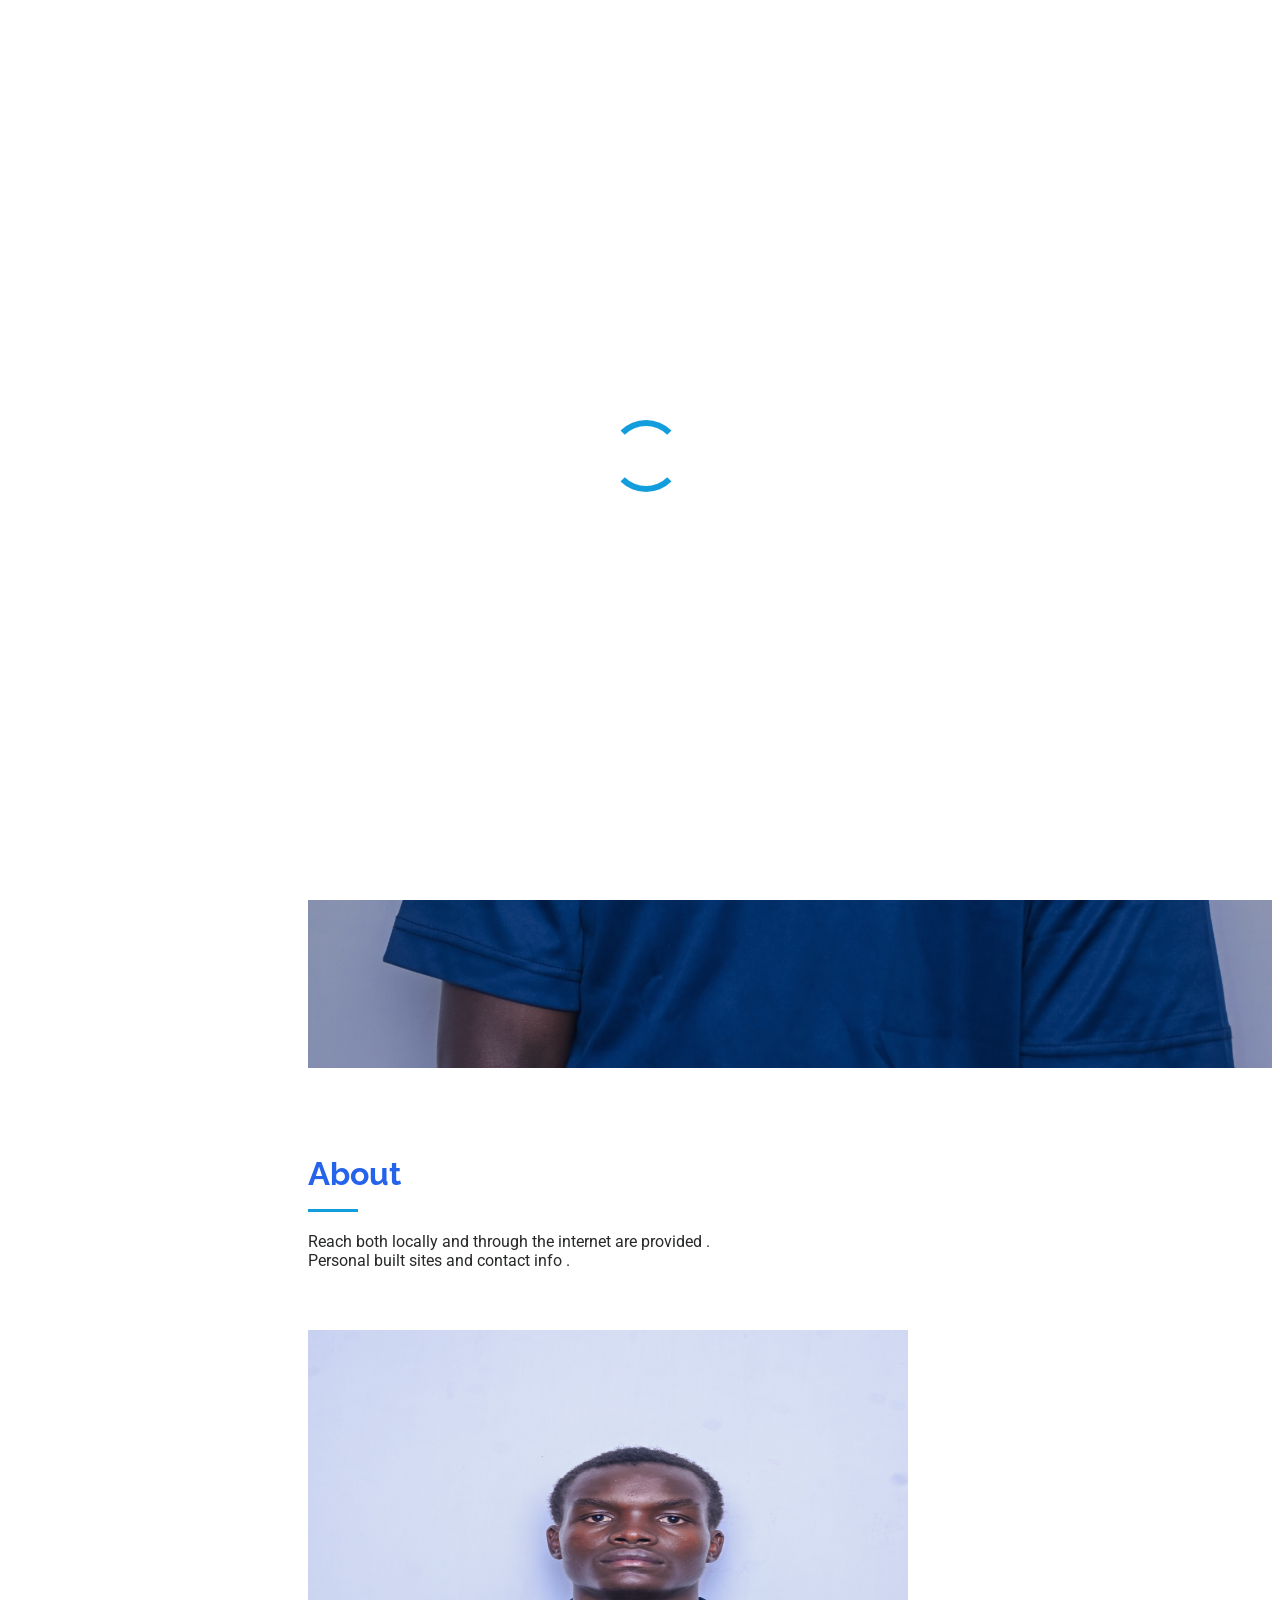
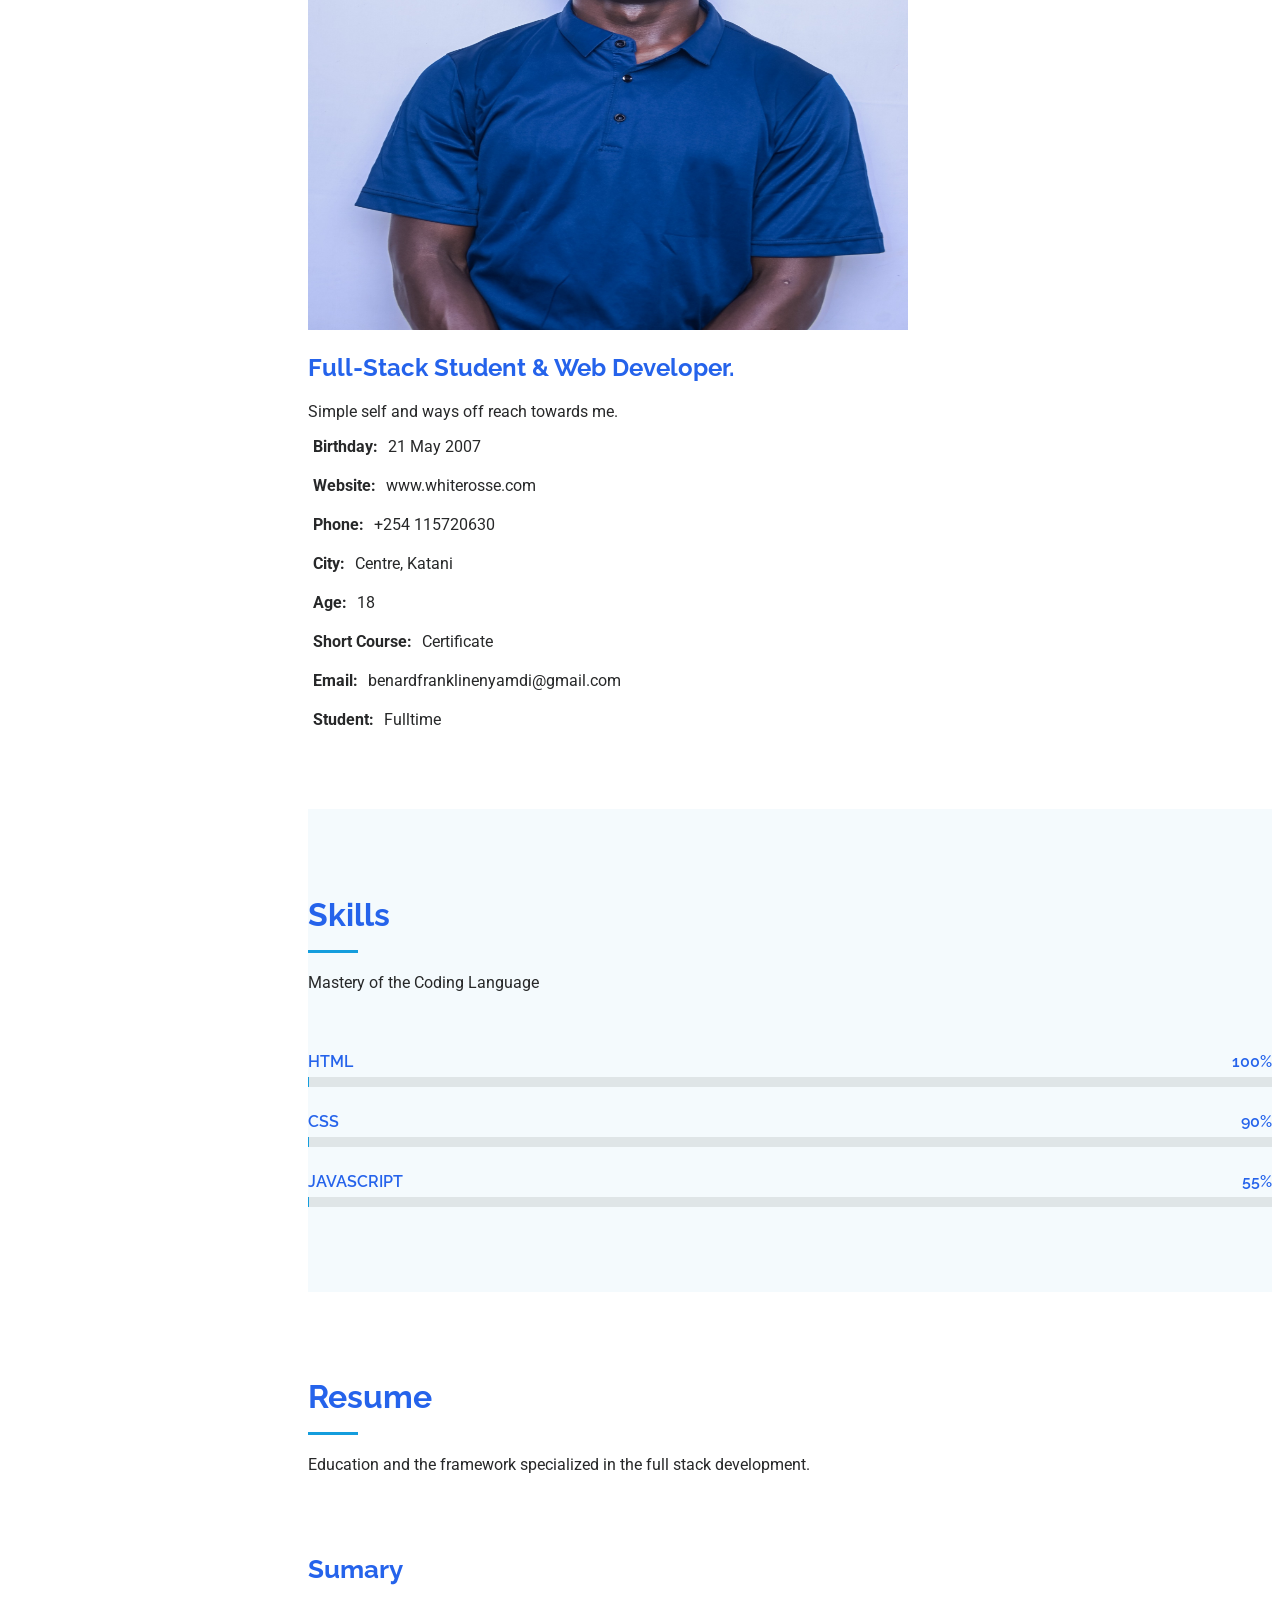
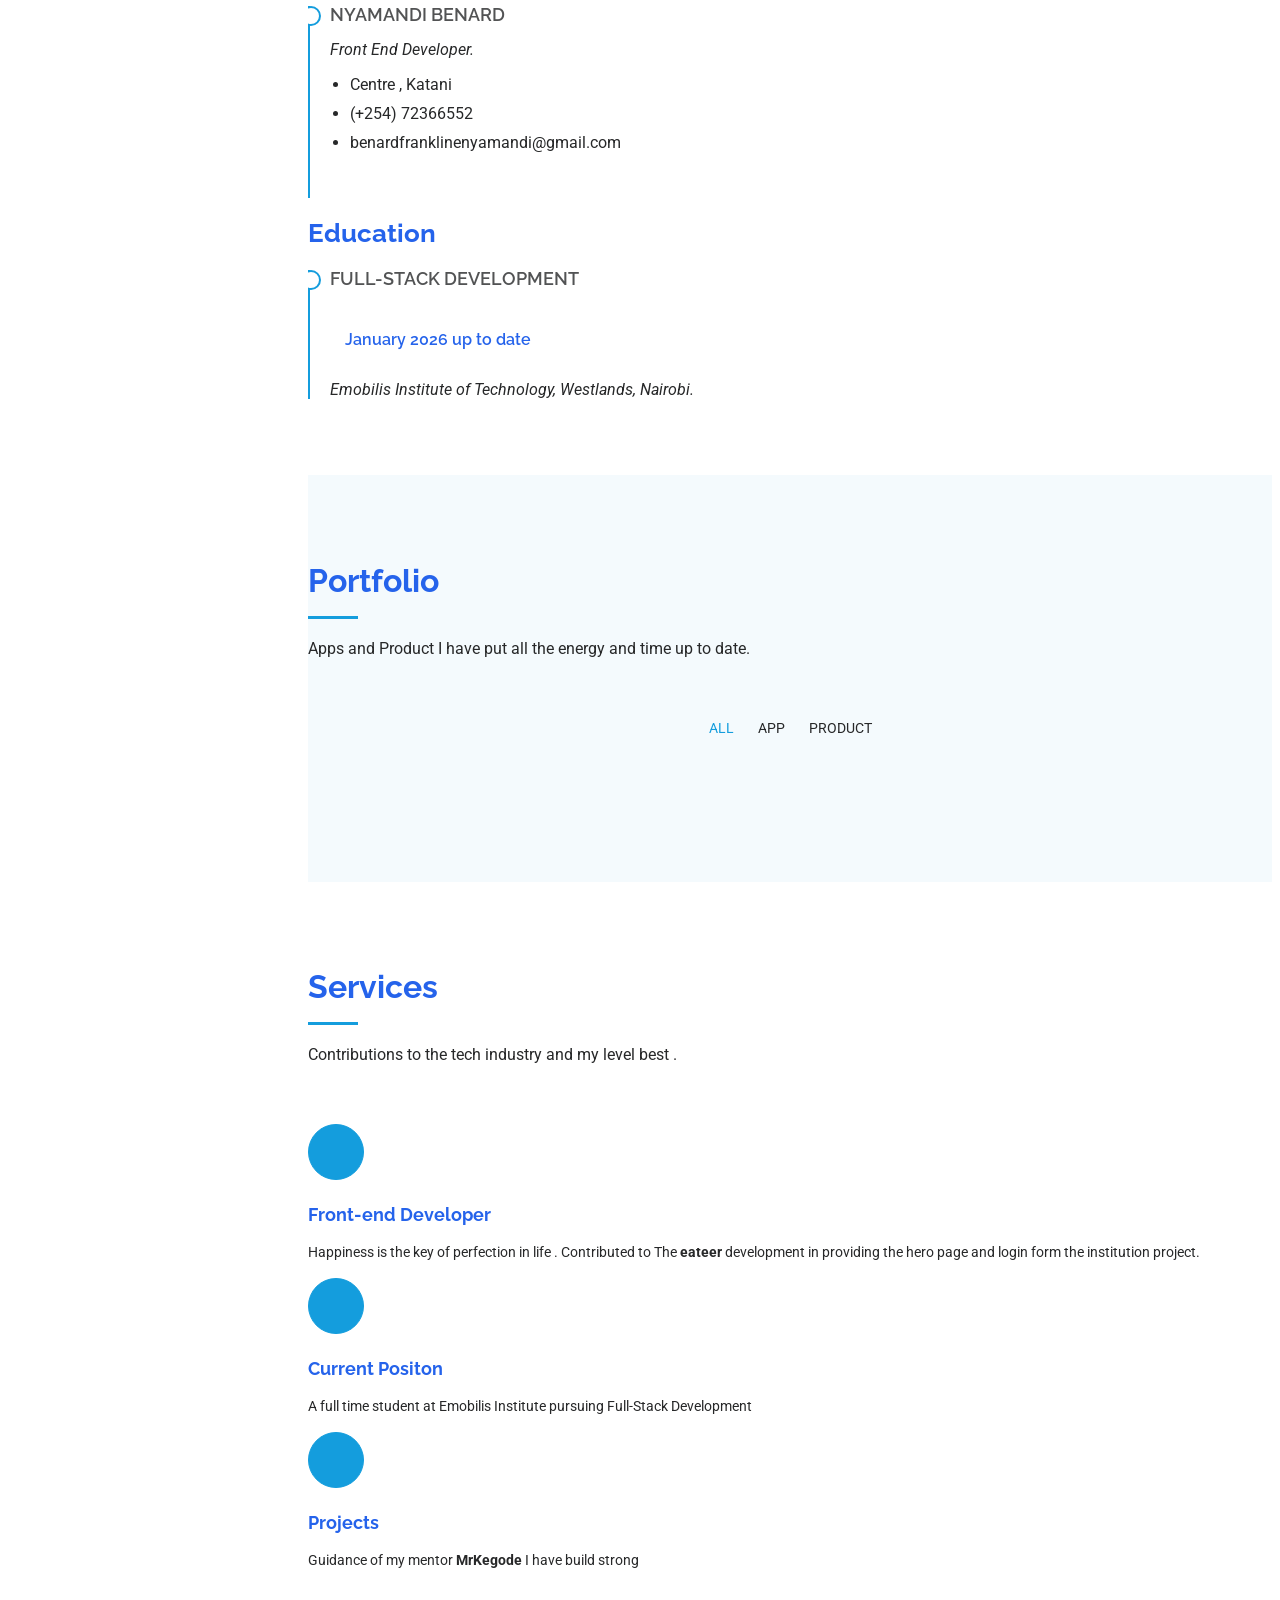
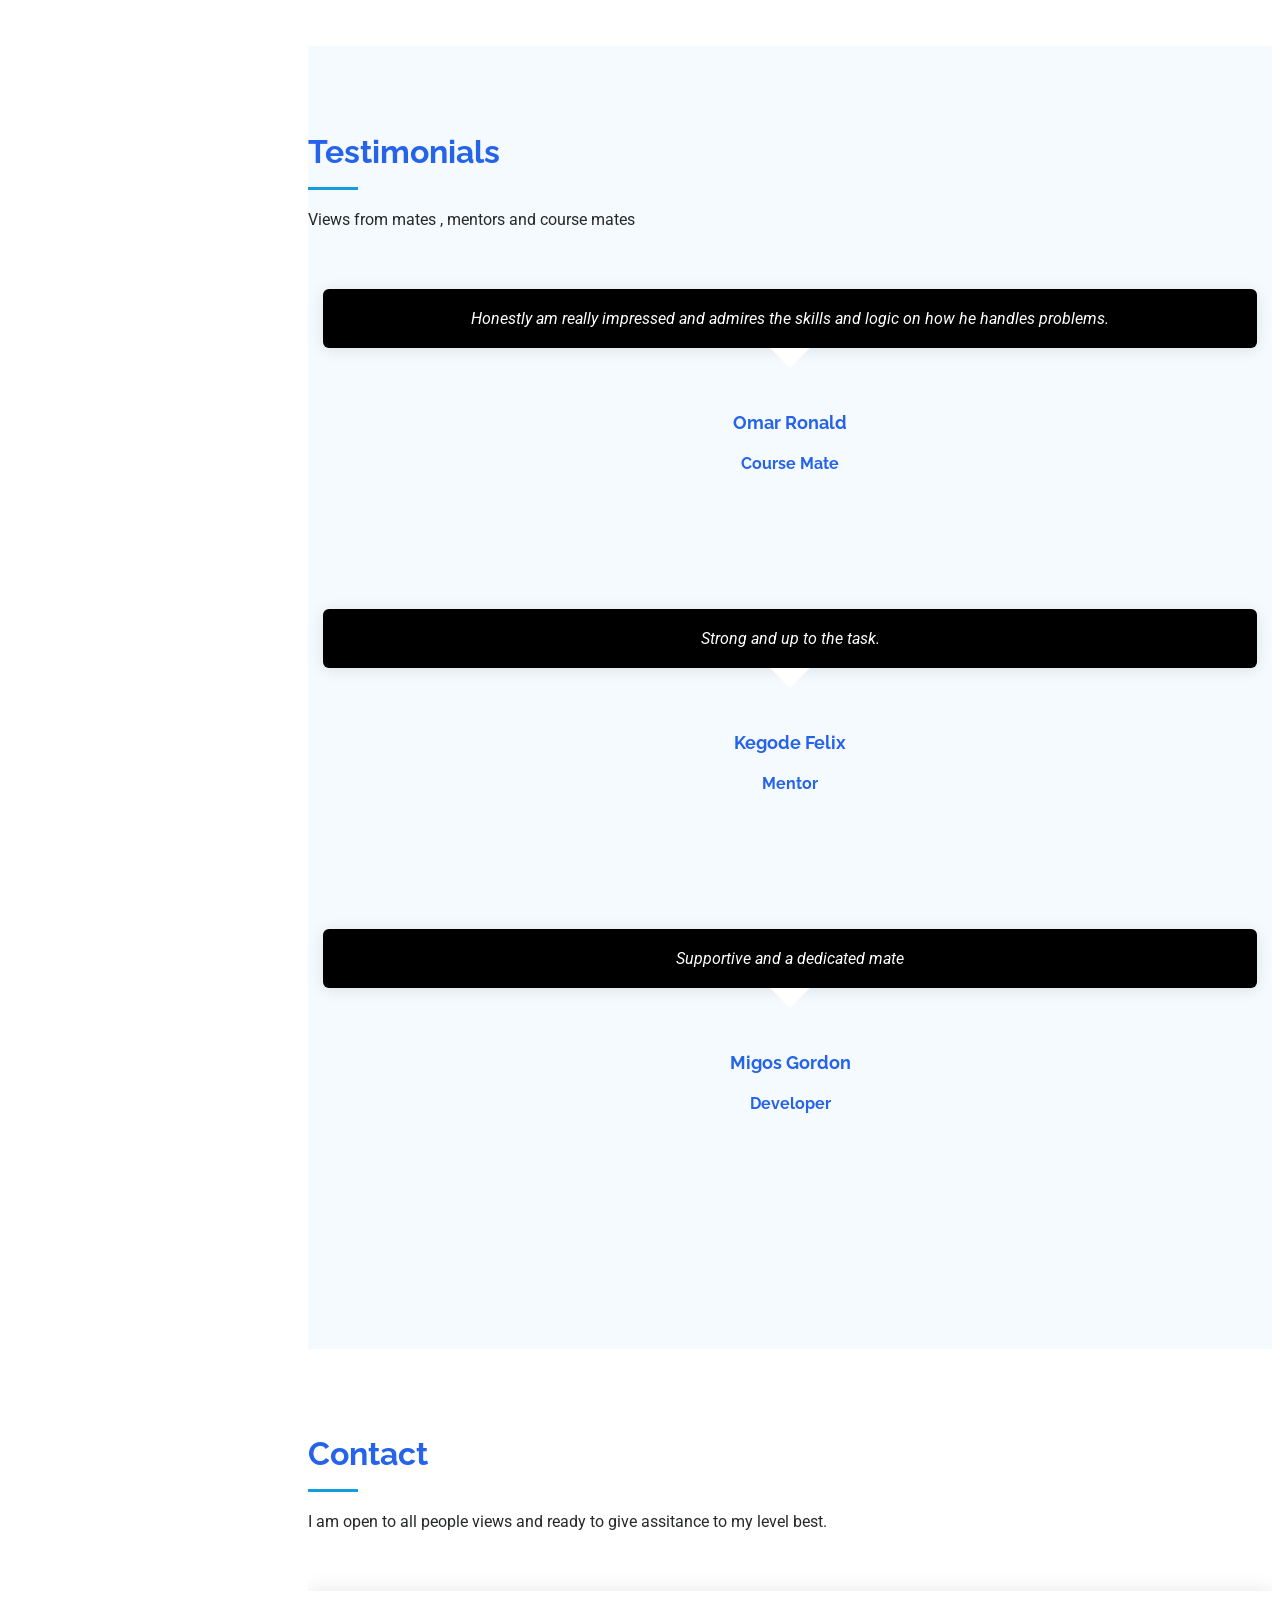
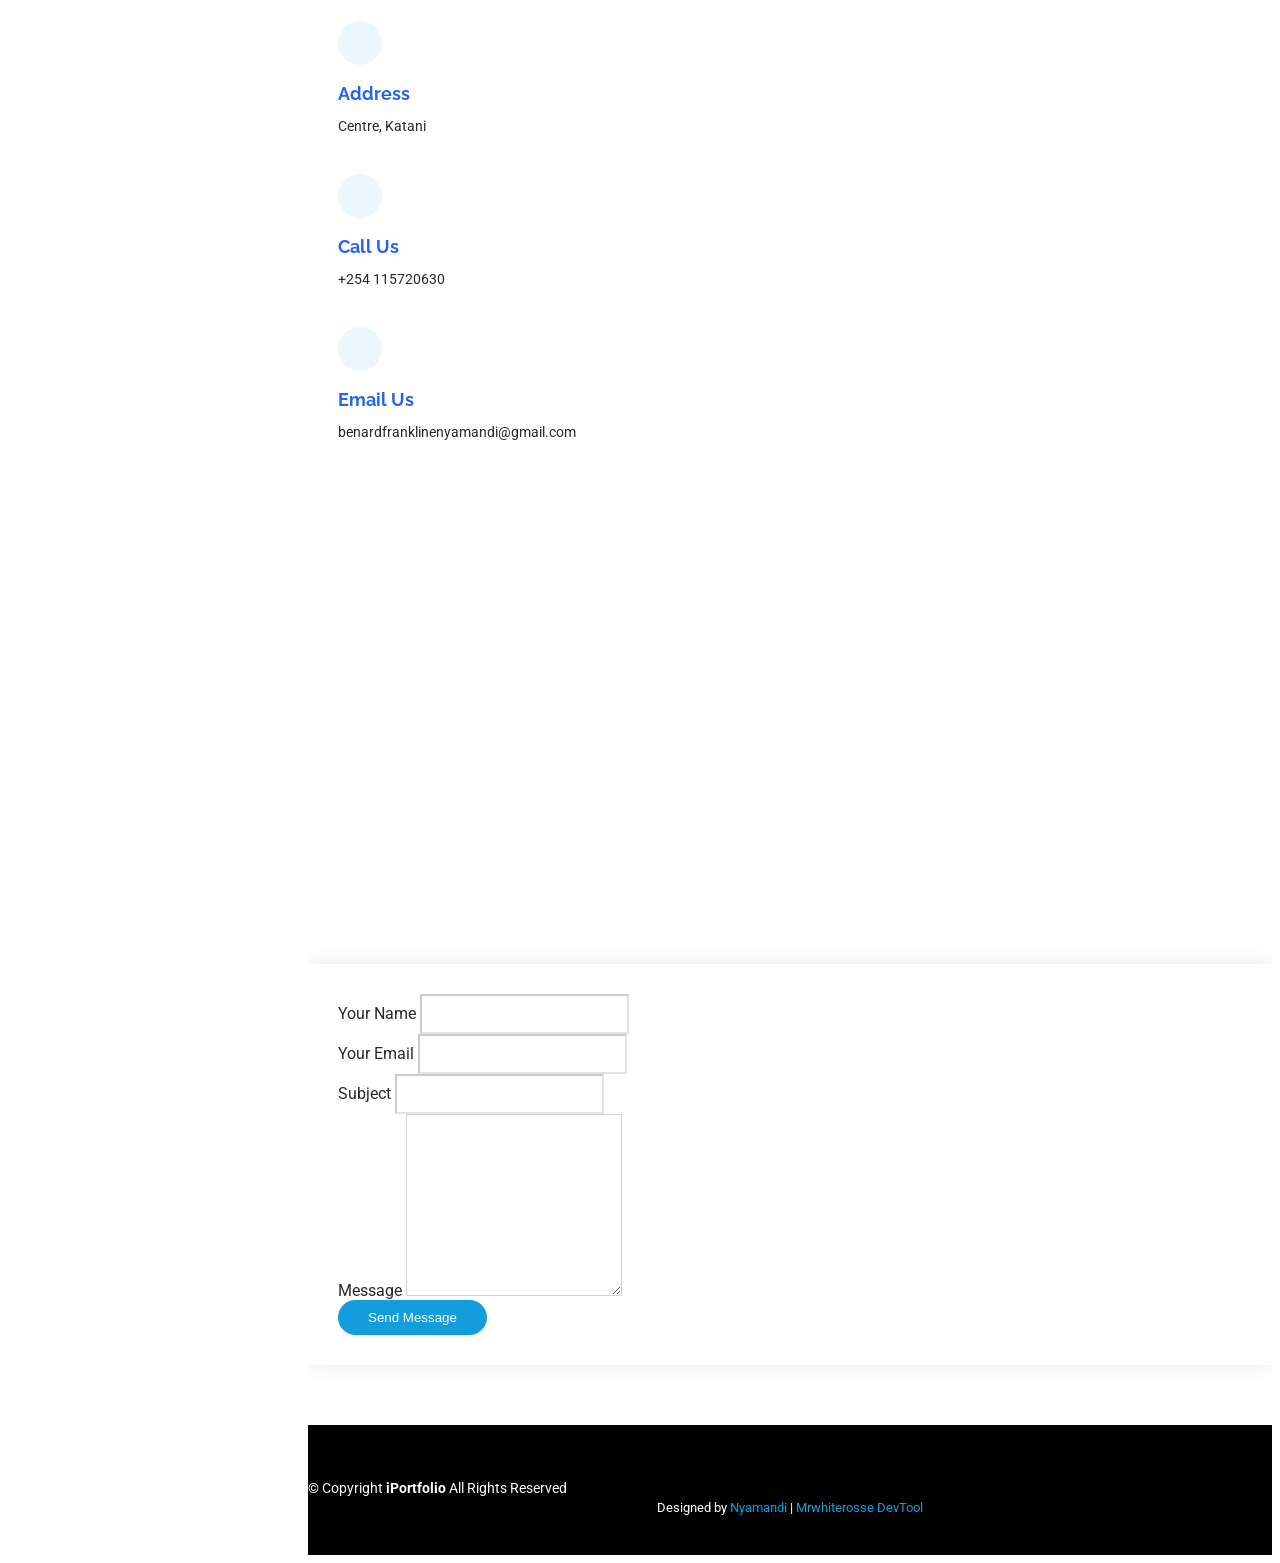
==== index.html @ 271f2175 "commit" ====
<!DOCTYPE html>
<html lang="en">

<head>
  <meta charset="utf-8">
  <meta content="width=device-width, initial-scale=1.0" name="viewport">
  <title>Mrwhiterosse</title>
  <meta content="" name="description">
  <meta content="" name="keywords">

  <!-- Favicons -->
  <link href="assets/img/favicon.png" rel="icon">
  <link href="assets/img/apple-touch-icon.png" rel="apple-touch-icon">

  <!-- Fonts -->
  <link href="https://fonts.googleapis.com" rel="preconnect">
  <link href="https://fonts.gstatic.com" rel="preconnect" crossorigin>
  <link href="https://fonts.googleapis.com/css2?family=Roboto:ital,wght@0,100;0,300;0,400;0,500;0,700;0,900;1,100;1,300;1,400;1,500;1,700;1,900&family=Poppins:ital,wght@0,100;0,200;0,300;0,400;0,500;0,600;0,700;0,800;0,900;1,100;1,200;1,300;1,400;1,500;1,600;1,700;1,800;1,900&family=Raleway:ital,wght@0,100;0,200;0,300;0,400;0,500;0,600;0,700;0,800;0,900;1,100;1,200;1,300;1,400;1,500;1,600;1,700;1,800;1,900&display=swap" rel="stylesheet">

  <!-- Vendor CSS Files -->
  <link href="assets/vendor/bootstrap/css/bootstrap.min.css" rel="stylesheet">
  <link href="assets/vendor/bootstrap-icons/bootstrap-icons.css" rel="stylesheet">
  <link href="assets/vendor/aos/aos.css" rel="stylesheet">
  <link href="assets/vendor/glightbox/css/glightbox.min.css" rel="stylesheet">
  <link href="assets/vendor/swiper/swiper-bundle.min.css" rel="stylesheet">

  <!-- Main CSS File -->
  <link href="assets/css/main.css" rel="stylesheet">

  <!-- =======================================================
  * Template Name: iPortfolio
  * Template URL: https://bootstrapmade.com/iportfolio-bootstrap-portfolio-websites-template/
  * Updated: Jun 29 2024 with Bootstrap v5.3.3
  * Author: BootstrapMade.com
  * License: https://bootstrapmade.com/license/
  ======================================================== -->
</head>

<body class="index-page">

  <header id="header" class="header dark-background d-flex flex-column">
    <i class="header-toggle d-xl-none bi bi-list"></i>

    <div class="profile-img">
      <img src="assets/img/Passportme.jpg" alt="" class="img-fluid rounded-circle">
    </div>

    <a href="index.html" class="logo d-flex align-items-center justify-content-center">
      <!-- Uncomment the line below if you also wish to use an image logo -->
      <!-- <img src="assets/img/logo.png" alt=""> -->
      <h1 class="sitename">Nyamandi Benard</h1>
    </a>

    <div class="social-links text-center">
      <a href="#" class="twitter"><i class="bi bi-twitter-x"></i></a>
      <a href="#" class="facebook"><i class="bi bi-facebook"></i></a>
      <a href="#" class="instagram"><i class="bi bi-instagram"></i></a>

      <a href="#" class="linkedin"><i class="bi bi-linkedin"></i></a>
    </div>

    <nav id="navmenu" class="navmenu">
      <ul>
        <li><a href="#hero" class="active"><i class="bi bi-house navicon"></i>Home</a></li>
        <li><a href="#about"><i class="bi bi-person navicon"></i> About</a></li>
        <li><a href="#resume"><i class="bi bi-file-earmark-text navicon"></i> Resume</a></li>
        <li><a href="#portfolio"><i class="bi bi-images navicon"></i> Portfolio</a></li>
        <li><a href="#services"><i class="bi bi-hdd-stack navicon"></i> Services</a></li>
        <li class="dropdown"><a href="#"><i class="bi bi-menu-button navicon"></i> <span>Dropdown</span> <i class="bi bi-chevron-down toggle-dropdown"></i></a>
          <ul>
            <li><a href="#">Dropdown 1</a></li>
            <li class="dropdown"><a href="#"><span>Deep Dropdown</span> <i class="bi bi-chevron-down toggle-dropdown"></i></a>
              <ul>
                <li><a href="#">Deep Dropdown 1</a></li>
                <li><a href="#">Deep Dropdown 2</a></li>
                <li><a href="#">Deep Dropdown 3</a></li>
                <li><a href="#">Deep Dropdown 4</a></li>
                <li><a href="#">Deep Dropdown 5</a></li>
              </ul>
            </li>
            <li><a href="#">Dropdown 2</a></li>
            <li><a href="#">Dropdown 3</a></li>
            <li><a href="#">Dropdown 4</a></li>
          </ul>
        </li>
        <li><a href="#contact"><i class="bi bi-envelope navicon"></i> Contact</a></li>
      </ul>
    </nav>

  </header>

  <main class="main">

    <!-- Hero Section -->
    <section id="hero" class="hero section dark-background">

      <img src="assets/img/Passportme.jpg" alt="" data-aos="fade-in" class="" style="background-position: center 20%;
">

      <div class="container" data-aos="fade-up" data-aos-delay="100">
        <h2>Nyamandi Benard</h2>
        <p>I'm <span class="typed" data-typed-items=", Developer, Freelancer, "></span><span class="typed-cursor typed-cursor--blink" aria-hidden="true"></span><span class="typed-cursor typed-cursor--blink" aria-hidden="true"></span></p>
      </div>

    </section><!-- /Hero Section -->

    <!-- About Section -->
    <section id="about" class="about section">

      <!-- Section Title -->
      <div class="container section-title" data-aos="fade-up">
        <h2>About</h2>
        <p> Reach both locally and through the internet  are provided . <br>Personal  built  sites and contact info .</p>
      </div><!-- End Section Title -->

      <div class="container" data-aos="fade-up" data-aos-delay="100">

        <div class="row gy-4 justify-content-center">
          <div class="col-lg-4">
            <img src="assets/img/Passportme.jpg" class="img-fluid" alt="me" width="600" height="600">
          </div>
          <div class="col-lg-8 content">
            <h2>Full-Stack Student  &amp; Web Developer.</h2>
            <p class="fst-italic py-3">
              Simple self and ways off   reach towards me.
            </p>
            <div class="row">
              <div class="col-lg-6">
                <ul>
                  <li><i class="bi bi-chevron-right"></i> <strong>Birthday:</strong> <span>21 May 2007</span></li>
                  <li><i class="bi bi-chevron-right"></i> <strong>Website:</strong> <span>www.whiterosse.com</span></li>
                  <li><i class="bi bi-chevron-right"></i> <strong>Phone:</strong> <span>+254 115720630</span></li>
                  <li><i class="bi bi-chevron-right"></i> <strong>City:</strong> <span>Centre, Katani</span></li>
                </ul>
              </div>
              <div class="col-lg-6">
                <ul>
                  <li><i class="bi bi-chevron-right"></i> <strong>Age:</strong> <span>18</span></li>
                  <li><i class="bi bi-chevron-right"></i> <strong>Short Course:</strong> <span>Certificate</span></li>
                  <li><i class="bi bi-chevron-right"></i> <strong>Email:</strong> <span>benardfranklinenyamdi@gmail.com</span></li>
                  <li><i class="bi bi-chevron-right"></i> <strong>Student:</strong> <span>Fulltime</span></li>
                </ul>
              </div>
            </div>


          </div>
        </div>

      </div>

    </section><!-- /About Section -->



    <!-- Skills Section -->
    <section id="skills" class="skills section light-background">

      <!-- Section Title -->
      <div class="container section-title" data-aos="fade-up">
        <h2>Skills</h2>
        <p>Mastery of the  Coding Language</p>
      </div><!-- End Section Title -->

      <div class="container" data-aos="fade-up" data-aos-delay="100">

        <div class="row skills-content skills-animation">

          <div class="col-lg-6">

            <div class="progress">
              <span class="skill"><span>HTML</span> <i class="val">100%</i></span>
              <div class="progress-bar-wrap">
                <div class="progress-bar" role="progressbar" aria-valuenow="100" aria-valuemin="0" aria-valuemax="100"></div>
              </div>
            </div><!-- End Skills Item -->

            <div class="progress">
              <span class="skill"><span>CSS</span> <i class="val">90%</i></span>
              <div class="progress-bar-wrap">
                <div class="progress-bar" role="progressbar" aria-valuenow="90" aria-valuemin="0" aria-valuemax="100"></div>
              </div>
            </div><!-- End Skills Item -->

            <div class="progress">
              <span class="skill"><span>JavaScript</span> <i class="val">55%</i></span>
              <div class="progress-bar-wrap">
                <div class="progress-bar" role="progressbar" aria-valuenow="75" aria-valuemin="0" aria-valuemax="100"></div>
              </div>
            </div><!-- End Skills Item -->

          </div>







          </div>

        </div>

    </section><!-- /Skills Section -->

    <!-- Resume Section -->
    <section id="resume" class="resume section">

      <!-- Section Title -->
      <div class="container section-title" data-aos="fade-up">
        <h2>Resume</h2>
        <p> Education and the framework specialized in the full stack development.</p>
      </div><!-- End Section Title -->

      <div class="container">

        <div class="row">

          <div class="col-lg-6" data-aos="fade-up" data-aos-delay="100">
            <h3 class="resume-title">Sumary</h3>

            <div class="resume-item pb-0">
              <h4>Nyamandi Benard</h4>
              <p> <em>Front End Developer.</em> </p>
              <ul>
                <li>Centre , Katani</li>
                <li>(+254) 72366552</li>
                <li>benardfranklinenyamandi@gmail.com</li>
              </ul>
            </div><!-- Edn Resume Item -->

            <h3 class="resume-title">Education</h3>
            <div class="resume-item">
              <h4>Full-Stack Development</h4>
              <h5>January 2026 up to date</h5>
              <p><em> Emobilis Institute of Technology, Westlands, Nairobi.</em></p>

            </div><!-- Edn Resume Item -->







          </div>

        </div>

      </div>

    </section><!-- /Resume Section -->

    <!-- Portfolio Section -->
    <section id="portfolio" class="portfolio section light-background">

      <!-- Section Title -->
      <div class="container section-title" data-aos="fade-up">
        <h2>Portfolio</h2>
        <p>Apps  and  Product I have put all the energy and time up to date.  </p>
      </div><!-- End Section Title -->

      <div class="container">

        <div class="isotope-layout" data-default-filter="*" data-layout="masonry" data-sort="original-order">

          <ul class="portfolio-filters isotope-filters" data-aos="fade-up" data-aos-delay="100">
            <li data-filter="*" class="filter-active">All</li>
            <li data-filter=".filter-app">App</li>
            <li data-filter=".filter-product">Product</li>

          </ul><!-- End Portfolio Filters -->

          <div class="row gy-4 isotope-container" data-aos="fade-up" data-aos-delay="200">

            <div class="col-lg-4 col-md-6 portfolio-item isotope-item filter-app">
              <div class="portfolio-content h-100">
                <img src="assets/img/portfolio/app-1.jpg" class="img-fluid" alt="">
                <div class="portfolio-info">
                  <h4>App 1</h4>
                  <p>Lorem ipsum, dolor sit amet consectetur</p>
                  <a href="assets/img/portfolio/app-1.jpg" title="App 1" data-gallery="portfolio-gallery-app" class="glightbox preview-link"><i class="bi bi-zoom-in"></i></a>

                </div>
              </div>
            </div><!-- End Portfolio Item -->






            <div class="col-lg-4 col-md-6 portfolio-item isotope-item filter-app">
              <div class="portfolio-content h-100">
                <img src="assets/img/portfolio/app-2.jpg" class="img-fluid" alt="">
                <div class="portfolio-info">
                  <h4>App 2</h4>
                  <p>Lorem ipsum, dolor sit amet consectetur</p>
                  <a href="assets/img/portfolio/app-2.jpg" title="App 2" data-gallery="portfolio-gallery-app" class="glightbox preview-link"><i class="bi bi-zoom-in"></i></a>

                </div>
              </div>
            </div><!-- End Portfolio Item -->







            <div class="col-lg-4 col-md-6 portfolio-item isotope-item filter-product">
              <div class="portfolio-content h-100">
                <img src="assets/img/portfolio/product-3.jpg" class="img-fluid" alt="">
                <div class="portfolio-info">
                  <h4>Product 3</h4>
                  <p>Lorem ipsum, dolor sit amet consectetur</p>
                  <a href="assets/img/portfolio/product-3.jpg" title="Product 3" data-gallery="portfolio-gallery-product" class="glightbox preview-link"><i class="bi bi-zoom-in"></i></a>

                </div>
              </div>
            </div><!-- End Portfolio Item -->




          </div><!-- End Portfolio Container -->

        </div>

      </div>

    </section><!-- /Portfolio Section -->

    <!-- Services Section -->
    <section id="services" class="services section">

      <!-- Section Title -->
      <div class="container section-title" data-aos="fade-up">
        <h2>Services</h2>
        <p>Contributions to the tech industry and my level best .</p>
      </div><!-- End Section Title -->

      <div class="container">

        <div class="row gy-4">

          <div class="col-lg-4 col-md-6 service-item d-flex" data-aos="fade-up" data-aos-delay="100">
            <div class="icon flex-shrink-0"><i class="bi bi-briefcase"></i></div>
            <div>
              <h4 class="title"><a href="#" class="stretched-link">Front-end Developer</a></h4>
              <p class="description">Happiness is the key of perfection in life . Contributed to The  <strong>eateer</strong> development in providing the hero page and login form the institution project.</p>
            </div>
          </div>
          <!-- End Service Item -->

          <div class="col-lg-4 col-md-6 service-item d-flex" data-aos="fade-up" data-aos-delay="200">
            <div class="icon flex-shrink-0"><i class="bi bi-card-checklist"></i></div>
            <div>
              <h4 class="title"><a href="service-details.html" class="stretched-link">Current Positon</a></h4>
              <p class="description">A full time student at Emobilis Institute pursuing Full-Stack Development</p>
            </div>
          </div><!-- End Service Item -->

          <div class="col-lg-4 col-md-6 service-item d-flex" data-aos="fade-up" data-aos-delay="300">
            <div class="icon flex-shrink-0"><i class="bi bi-bar-chart"></i></div>
            <div>
              <h4 class="title"><a href="service-details.html" class="stretched-link">Projects</a></h4>
              <p class="description">Guidance of my mentor  <strong>MrKegode </strong> I have build strong </p>
            </div>
          </div><!-- End Service Item -->






        </div>

      </div>

    </section><!-- /Services Section -->

    <!-- Testimonials Section -->
    <section id="testimonials" class="testimonials section light-background">

      <!-- Section Title -->
      <div class="container section-title" data-aos="fade-up">
        <h2>Testimonials</h2>
        <p>Views from mates , mentors and course mates</p>
      </div><!-- End Section Title -->

      <div class="container" data-aos="fade-up" data-aos-delay="100">

        <div class="swiper init-swiper">
          <script type="application/json" class="swiper-config">
            {
              "loop": true,
              "speed": 600,
              "autoplay": {
                "delay": 5000
              },
              "slidesPerView": "auto",
              "pagination": {
                "el": ".swiper-pagination",
                "type": "bullets",
                "clickable": true
              },
              "breakpoints": {
                "320": {
                  "slidesPerView": 1,
                  "spaceBetween": 40
                },
                "1200": {
                  "slidesPerView": 3,
                  "spaceBetween": 1
                }
              }
            }
          </script>
          <div class="swiper-wrapper">

            <div class="swiper-slide">
              <div class="testimonial-item">
                <p>
                  <i class="bi bi-quote quote-icon-left"></i>
                  <span>Honestly am really impressed and admires the skills and logic on how  he handles problems.</span>
                  <i class="bi bi-quote quote-icon-right"></i>
                </p>
                <img src="assets/img/testimonials/testimonials-1.jpg" class="testimonial-img" alt="">
                <h3>Omar Ronald</h3>
                <h4>Course Mate</h4>
              </div>
            </div><!-- End testimonial item -->

            <div class="swiper-slide">
              <div class="testimonial-item">
                <p>
                  <i class="bi bi-quote quote-icon-left"></i>
                  <span>Strong and up to the task.</span>
                  <i class="bi bi-quote quote-icon-right"></i>
                </p>
                <img src="assets/img/testimonials/testimonials-2.jpg" class="testimonial-img" alt="">
                <h3>Kegode Felix</h3>
                <h4>Mentor</h4>
              </div>
            </div><!-- End testimonial item -->

            <div class="swiper-slide">
              <div class="testimonial-item">
                <p>
                  <i class="bi bi-quote quote-icon-left"></i>
                  <span>Supportive and a dedicated mate</span>
                  <i class="bi bi-quote quote-icon-right"></i>
                </p>
                <img src="assets/img/testimonials/testimonials-3.jpg" class="testimonial-img" alt="">
                <h3>Migos Gordon</h3>
                <h4>Developer </h4>
              </div>
            </div><!-- End testimonial item -->


          </div>
          <div class="swiper-pagination"></div>
        </div>

      </div>

    </section><!-- /Testimonials Section -->

    <!-- Contact Section -->
    <section id="contact" class="contact section">

      <!-- Section Title -->
      <div class="container section-title" data-aos="fade-up">
        <h2>Contact</h2>
        <p>I am open to all people views and ready to give assitance to my level best.</p>
      </div><!-- End Section Title -->

      <div class="container" data-aos="fade-up" data-aos-delay="100">

        <div class="row gy-4">

          <div class="col-lg-5">

            <div class="info-wrap">
              <div class="info-item d-flex" data-aos="fade-up" data-aos-delay="200">
                <i class="bi bi-geo-alt flex-shrink-0"></i>
                <div>
                  <h3>Address</h3>
                  <p>Centre, Katani</p>
                </div>
              </div><!-- End Info Item -->

              <div class="info-item d-flex" data-aos="fade-up" data-aos-delay="300">
                <i class="bi bi-telephone flex-shrink-0"></i>
                <div>
                  <h3>Call Us</h3>
                  <p>+254 115720630</p>
                </div>
              </div><!-- End Info Item -->

              <div class="info-item d-flex" data-aos="fade-up" data-aos-delay="400">
                <i class="bi bi-envelope flex-shrink-0"></i>
                <div>
                  <h3>Email Us</h3>
                  <p>benardfranklinenyamandi@gmail.com</p>
                </div>
              </div><!-- End Info Item -->
              <iframe src="https://www.google.com/maps/embed?pb=!1m18!1m12!1m3!1d3988.7222783820353!2d36.98055411105467!3d-1.3430265656113454!2m3!1f0!2f0!3f0!3m2!1i1024!2i768!4f13.1!3m3!1m2!1s0x182f729c799af10b%3A0x53d259d4d7d96aa5!2sOryx%20Petrol%20Station%2C%20Katani!5e0!3m2!1sen!2ske!4v1769763181382!5m2!1sen!2ske" width="450" height="450" style="border:0;" allowfullscreen="" loading="lazy" referrerpolicy="no-referrer-when-downgrade"></iframe>


            </div>
          </div>

          <div class="col-lg-7">
            <form action="forms/contact.php" method="post" class="php-email-form" data-aos="fade-up" data-aos-delay="200">
              <div class="row gy-4">

                <div class="col-md-6">
                  <label for="name-field" class="pb-2">Your Name</label>
                  <input type="text" name="name" id="name-field" class="form-control" required="">
                </div>

                <div class="col-md-6">
                  <label for="email-field" class="pb-2">Your Email</label>
                  <input type="email" class="form-control" name="email" id="email-field" required="">
                </div>

                <div class="col-md-12">
                  <label for="subject-field" class="pb-2">Subject</label>
                  <input type="text" class="form-control" name="subject" id="subject-field" required="">
                </div>

                <div class="col-md-12">
                  <label for="message-field" class="pb-2">Message</label>
                  <textarea class="form-control" name="message" rows="10" id="message-field" required=""></textarea>
                </div>

                <div class="col-md-12 text-center">
                  <div class="loading">Loading</div>
                  <div class="error-message"></div>
                  <div class="sent-message">Your message has been sent. Thank you!</div>

                  <button type="submit">Send Message</button>
                </div>

              </div>
            </form>
          </div><!-- End Contact Form -->

        </div>

      </div>

    </section><!-- /Contact Section -->

  </main>

  <footer id="footer" class="footer position-relative light-background">

    <div class="container">
      <div class="copyright text-center ">
        <p>© <span>Copyright</span> <strong class="px-1 sitename">iPortfolio</strong> <span>All Rights Reserved</span></p>
      </div>
      <div class="credits">
        Designed by <a href="#">Nyamandi</a> | <a href="#">Mrwhiterosse DevTool</a>
      </div>
    </div>

  </footer>


  <a href="#" id="scroll-top" class="scroll-top d-flex align-items-center justify-content-center"><i class="bi bi-arrow-up-short"></i></a>


  <div id="preloader"></div>


  <script src="assets/vendor/bootstrap/js/bootstrap.bundle.min.js"></script>
  <script src="assets/vendor/php-email-form/validate.js"></script>
  <script src="assets/vendor/aos/aos.js"></script>
  <script src="assets/vendor/typed.js/typed.umd.js"></script>
  <script src="assets/vendor/purecounter/purecounter_vanilla.js"></script>
  <script src="assets/vendor/waypoints/noframework.waypoints.js"></script>
  <script src="assets/vendor/glightbox/js/glightbox.min.js"></script>
  <script src="assets/vendor/imagesloaded/imagesloaded.pkgd.min.js"></script>
  <script src="assets/vendor/isotope-layout/isotope.pkgd.min.js"></script>
  <script src="assets/vendor/swiper/swiper-bundle.min.js"></script>


  <script src="assets/js/main.js"></script>

</body>

</html>
---- assets/css/main.css ----
/**
* Template Name: iPortfolio
* Template URL: https://bootstrapmade.com/iportfolio-bootstrap-portfolio-websites-template/
* Updated: Jun 29 2024 with Bootstrap v5.3.3
* Author: BootstrapMade.com
* License: https://bootstrapmade.com/license/
*/

/*--------------------------------------------------------------
# Font & Color Variables
# Help: https://bootstrapmade.com/color-system/
--------------------------------------------------------------*/
/* Fonts */
:root {
  --default-font: "Roboto",  system-ui, -apple-system, "Segoe UI", Roboto, "Helvetica Neue", Arial, "Noto Sans", "Liberation Sans", sans-serif, "Apple Color Emoji", "Segoe UI Emoji", "Segoe UI Symbol", "Noto Color Emoji";
  --heading-font: "Raleway",  sans-serif;
  --nav-font: "Poppins",  sans-serif;
}

/* Global Colors - The following color variables are used throughout the website. Updating them here will change the color scheme of the entire website */
:root { 
  --background-color: #ffffff; /* Background color for the entire website, including individual sections */
  --default-color: #272829; /* Default color used for the majority of the text content across the entire website */
  /*--heading-color: #050d18; !* Color for headings, subheadings and title throughout the website *!*/
  --heading-color: #2563eb;
  --accent-color: #149ddd; /* Accent color that represents your brand on the website. It's used for buttons, links, and other elements that need to stand out */
  --surface-color: #ffffff; /* The surface color is used as a background of boxed elements within sections, such as cards, icon boxes, or other elements that require a visual separation from the global background. */
  --contrast-color: #ffffff; /* Contrast color for text, ensuring readability against backgrounds of accent, heading, or default colors. */
}

/* Nav Menu Colors - The following color variables are used specifically for the navigation menu. They are separate from the global colors to allow for more customization options */
:root {
  --nav-color: #a8a9b4;  /* The default color of the main navmenu links */
  --nav-hover-color: #ffffff; /* Applied to main navmenu links when they are hovered over or active */
  --nav-mobile-background-color: #040b14; /* Used as the background color for mobile navigation menu */
  --nav-dropdown-background-color: #040b14; /* Used as the background color for dropdown items that appear when hovering over primary navigation items */
  --nav-dropdown-color: #a8a9b4; /* Used for navigation links of the dropdown items in the navigation menu. */
  --nav-dropdown-hover-color: #ffffff; /* Similar to --nav-hover-color, this color is applied to dropdown navigation links when they are hovered over. */
}

/* Color Presets - These classes override global colors when applied to any section or element, providing reuse of the sam color scheme. */

.light-background {
  --background-color: #f4fafd;
  --surface-color: #ffffff;
}

.dark-background {
  --background-color: #040b14;
  --default-color: #ffffff;
  --heading-color: #ffffff;
  --surface-color: #151f2b;
  --contrast-color: #ffffff;
}

/* Smooth scroll */
:root {
  scroll-behavior: smooth;
}

/*--------------------------------------------------------------
# General Styling & Shared Classes
--------------------------------------------------------------*/
body {
  color: var(--default-color);
  background-color: var(--background-color);
  font-family: var(--default-font);
}

a {
  color: var(--accent-color);
  text-decoration: none;
  transition: 0.3s;
}

a:hover {
  color: color-mix(in srgb, var(--accent-color), transparent 25%);
  text-decoration: none;
}

h1,
h2,
h3,
h4,
h5,
h6 {
  color: var(--heading-color);
  font-family: var(--heading-font);
}

/* PHP Email Form Messages
------------------------------*/
.php-email-form .error-message {
  display: none;
  background: #df1529;
  color: #ffffff;
  text-align: left;
  padding: 15px;
  margin-bottom: 24px;
  font-weight: 600;
}

.php-email-form .sent-message {
  display: none;
  color: #ffffff;
  background: #059652;
  text-align: center;
  padding: 15px;
  margin-bottom: 24px;
  font-weight: 600;
}

.php-email-form .loading {
  display: none;
  background: var(--surface-color);
  text-align: center;
  padding: 15px;
  margin-bottom: 24px;
}

.php-email-form .loading:before {
  content: "";
  display: inline-block;
  border-radius: 50%;
  width: 24px;
  height: 24px;
  margin: 0 10px -6px 0;
  border: 3px solid var(--accent-color);
  border-top-color: var(--surface-color);
  animation: php-email-form-loading 1s linear infinite;
}

@keyframes php-email-form-loading {
  0% {
    transform: rotate(0deg);
  }

  100% {
    transform: rotate(360deg);
  }
}

/*--------------------------------------------------------------
# Global Header
--------------------------------------------------------------*/
.header {
  color: var(--default-color);
  background-color: var(--background-color);
  position: fixed;
  top: 0;
  left: 0;
  bottom: 0;
  padding: 0 15px;
  width: 300px;
  transition: all ease-in-out 0.3s;
  overflow-y: auto;
  z-index: 997;
  border-right: 1px solid color-mix(in srgb, var(--default-color), transparent 90%);
}

.header .profile-img img {
  margin: 15px auto;
  display: block;
  width: 120px;
  border: 8px solid color-mix(in srgb, var(--default-color), transparent 85%);
}

.header .logo {
  line-height: 1;
  margin-bottom: 15px;
}

.header .logo img {
  max-height: 32px;
  margin-right: 8px;
}

.header .logo h1 {
  font-size: 24px;
  margin: 0;
  font-weight: 700;
  color: var(--heading-color);
}

.header .social-links {
  margin: 0 0 20px 0;
}

.header .social-links a {
  font-size: 16px;
  display: inline-flex;
  align-items: center;
  justify-content: center;
  background: color-mix(in srgb, var(--default-color), transparent 90%);
  color: var(--default-color);
  margin: 0 2px;
  border-radius: 50%;
  text-align: center;
  width: 40px;
  height: 40px;
  transition: 0.3s;
}

.header .social-links a:hover {
  color: var(--contrast-color);
  background: var(--accent-color);
}

@media (min-width: 1200px) {

  .header~main,
  .header~#footer {
    margin-left: 300px;
  }
}

@media (max-width: 1199px) {
  .header {
    left: -100%;
  }
}

.header.header-show {
  left: 0;
}

.header .header-toggle {
  color: var(--contrast-color);
  background-color: var(--accent-color);
  font-size: 22px;
  display: flex;
  align-items: center;
  justify-content: center;
  width: 40px;
  height: 40px;
  border-radius: 50%;
  cursor: pointer;
  position: fixed;
  top: 15px;
  right: 15px;
  z-index: 9999;
  transition: background-color 0.3s;
}

.header .header-toggle:hover {
  color: var(--contrast-color);
  background-color: color-mix(in srgb, var(--accent-color) 90%, white 15%);
}

/*--------------------------------------------------------------
# Navigation Menu
--------------------------------------------------------------*/
.mobile-nav-toggle {
  display: none;
}

.navmenu {
  padding: 0;
  z-index: 9997;
}

.navmenu ul {
  list-style: none;
  padding: 0 0 20px 0;
  margin: 0;
}

.navmenu a,
.navmenu a:focus {
  color: var(--nav-color);
  padding: 15px 10px;
  font-family: var(--nav-font);
  font-size: 16px;
  font-weight: 400;
  display: flex;
  align-items: center;
  white-space: nowrap;
  transition: 0.3s;
  width: 100%;
}

.navmenu a .navicon,
.navmenu a:focus .navicon {
  font-size: 20px;
  margin-right: 10px;
}

.navmenu a .toggle-dropdown,
.navmenu a:focus .toggle-dropdown {
  font-size: 12px;
  line-height: 0;
  margin-left: auto;
  width: 30px;
  height: 30px;
  display: flex;
  align-items: center;
  justify-content: center;
  border-radius: 50%;
  transition: 0.3s;
  flex-shrink: 0;
  background-color: color-mix(in srgb, var(--accent-color), transparent 90%);
}

.navmenu a .toggle-dropdown:hover,
.navmenu a:focus .toggle-dropdown:hover {
  background-color: var(--accent-color);
  color: var(--contrast-color);
}

.navmenu a:hover,
.navmenu .active,
.navmenu .active:focus {
  color: var(--nav-hover-color);
}

.navmenu a:hover .navicon,
.navmenu .active .navicon,
.navmenu .active:focus .navicon {
  color: var(--accent-color);
}

.navmenu .active .toggle-dropdown,
.navmenu .active:focus .toggle-dropdown {
  background-color: var(--accent-color);
  color: var(--contrast-color);
  transform: rotate(180deg);
}

.navmenu .dropdown {
  display: block;
}

.navmenu .dropdown a,
.navmenu .dropdown a:focus {
  /*color: --nav-dropdown-color;*/
}

.navmenu .dropdown a:hover,
.navmenu .dropdown .active,
.navmenu .dropdown .active:focus {
  color: var(--nav-dropdown-hover-color);
}

.navmenu .dropdown ul {
  position: static;
  display: none;
  z-index: 99;
  padding: 5px 10px;
  margin: 5px 10px;
  background-color: var(--nav-dropdown-background-color);
  border: 1px solid color-mix(in srgb, var(--default-color), transparent 90%);
  box-shadow: none;
  transition: all 0.5s ease-in-out;
}

.navmenu .dropdown ul ul {
  background-color: rgba(33, 37, 41, 0.1);
}

.navmenu .dropdown>.dropdown-active {
  display: block;
  background-color: rgba(33, 37, 41, 0.03);
}

/*--------------------------------------------------------------
# Global Footer
--------------------------------------------------------------*/
.footer {
  color: white;
  background-color: black;
  font-size: 14px;
  padding: 40px 0;
  position: relative;
  border-top: 1px solid color-mix(in srgb, var(--default-color), transparent 90%);
}

.footer .copyright p {
  margin-bottom: 0;
}

.footer .credits {
  margin-top: 4px;
  font-size: 13px;
  text-align: center;
}

/*--------------------------------------------------------------
# Preloader
--------------------------------------------------------------*/
#preloader {
  position: fixed;
  inset: 0;
  z-index: 999999;
  overflow: hidden;
  background: var(--background-color);
  transition: all 0.6s ease-out;
}

#preloader:before {
  content: "";
  position: fixed;
  top: calc(50% - 30px);
  left: calc(50% - 30px);
  border: 6px solid #ffffff;
  border-color: var(--accent-color) transparent var(--accent-color) transparent;
  border-radius: 50%;
  width: 60px;
  height: 60px;
  animation: animate-preloader 1.5s linear infinite;
}

@keyframes animate-preloader {
  0% {
    transform: rotate(0deg);
  }

  100% {
    transform: rotate(360deg);
  }
}

/*--------------------------------------------------------------
# Scroll Top Button
--------------------------------------------------------------*/
.scroll-top {
  position: fixed;
  visibility: hidden;
  opacity: 0;
  right: 15px;
  bottom: -15px;
  z-index: 99999;
  background-color: var(--accent-color);
  width: 44px;
  height: 44px;
  border-radius: 50px;
  transition: all 0.4s;
}

.scroll-top i {
  font-size: 24px;
  color: var(--contrast-color);
  line-height: 0;
}

.scroll-top:hover {
  background-color: color-mix(in srgb, var(--accent-color), transparent 20%);
  color: var(--contrast-color);
}

.scroll-top.active {
  visibility: visible;
  opacity: 1;
  bottom: 15px;
}

/*--------------------------------------------------------------
# Disable aos animation delay on mobile devices
--------------------------------------------------------------*/
@media screen and (max-width: 768px) {
  [data-aos-delay] {
    transition-delay: 0 !important;
  }
}

/*--------------------------------------------------------------
# Global Page Titles & Breadcrumbs
--------------------------------------------------------------*/
.page-title {
  color: var(--default-color);
  background-color: var(--background-color);
  padding: 25px 0;
  position: relative;
}

.page-title h1 {
  font-size: 24px;
  font-weight: 700;
}

.page-title .breadcrumbs ol {
  display: flex;
  flex-wrap: wrap;
  list-style: none;
  padding: 0;
  margin: 0;
  font-size: 14px;
  font-weight: 400;
}

.page-title .breadcrumbs ol li+li {
  padding-left: 10px;
}

.page-title .breadcrumbs ol li+li::before {
  content: "/";
  display: inline-block;
  padding-right: 10px;
  color: color-mix(in srgb, var(--default-color), transparent 70%);
}

/*--------------------------------------------------------------
# Global Sections
--------------------------------------------------------------*/
section,
.section {
  color: var(--default-color);
  background-color: var(--background-color);
  padding: 60px 0;
  overflow: clip;
}

/*--------------------------------------------------------------
# Global Section Titles
--------------------------------------------------------------*/
.section-title {
  padding-bottom: 60px;
  position: relative;
}

.section-title h2 {
  font-size: 32px;
  font-weight: 700;
  margin-bottom: 20px;
  padding-bottom: 20px;
  position: relative;
}

.section-title h2:after {
  content: "";
  position: absolute;
  display: block;
  width: 50px;
  height: 3px;
  background: var(--accent-color);
  left: 0;
  bottom: 0;
}

.section-title p {
  margin-bottom: 0;
}

/*--------------------------------------------------------------
# Hero Section
--------------------------------------------------------------*/
.hero {
  width: 100%;
  min-height: 100vh;
  position: relative;
  padding: 80px 0;
  display: flex;
  align-items: center;
  justify-content: center;
}

.hero img {
  position: absolute;
  inset: 0;
  display: block;
  width: 100%;
  height: 100%;
  object-fit: cover;
  z-index: 1;
}

.hero:before {
  content: "";
  background: color-mix(in srgb, var(--background-color), transparent 70%);
  position: absolute;
  inset: 0;
  z-index: 2;
}

.hero .container {
  position: relative;
  z-index: 3;
}

.hero h2 {
  margin: 0;
  font-size: 64px;
  font-weight: 700;
}

.hero p {
  margin: 5px 0 0 0;
  font-size: 26px;
}

.hero p span {
  letter-spacing: 1px;
  border-bottom: 2px solid var(--accent-color);
}

.hero .social-links {
  margin-top: 25px;
}

.hero .social-links a {
  font-size: 24px;
  display: inline-block;
  color: color-mix(in srgb, var(--default-color), transparent 50%);
  line-height: 1;
  margin-right: 20px;
  transition: 0.3s;
}

.hero .social-links a:hover {
  color: var(--accent-color);
}

@media (max-width: 768px) {
  .hero h2 {
    font-size: 32px;
  }

  .hero p {
    font-size: 20px;
  }
}

/*--------------------------------------------------------------
# About Section
--------------------------------------------------------------*/
.about .content h2 {
  font-weight: 700;
  font-size: 24px;

}

.about .content ul {
  list-style: none;
  padding: 0;
}

.about .content ul li {
  margin-bottom: 20px;
  display: flex;
  align-items: center;
}

.about .content ul strong {
  margin-right: 10px;
}

.about .content ul i {
  font-size: 16px;
  margin-right: 5px;
  color: var(--accent-color);
  line-height: 0;
}

/*--------------------------------------------------------------
# Stats Section
--------------------------------------------------------------*/
.stats .stats-item {
  padding: 30px;
  width: 100%;
}

.stats .stats-item i {
  color: var(--accent-color);
  display: block;
  font-size: 44px;
  float: left;
  line-height: 0;
}

.stats .stats-item .purecounter {
  color: var(--heading-color);
  font-size: 48px;
  line-height: 40px;
  display: block;
  font-weight: 700;
  margin-left: 60px;
}

.stats .stats-item p {
  color: color-mix(in srgb, var(--default-color), transparent 40%);
  padding: 15px 0 0 0;
  margin: 0 0 0 60px;
  font-family: var(--heading-font);
  font-size: 14px;
}

/*--------------------------------------------------------------
# Skills Section
--------------------------------------------------------------*/
.skills .progress {
  height: 60px;
  display: block;
  background: none;
  border-radius: 0;
}

.skills .progress .skill {
  color: var(--heading-color);
  padding: 0;
  margin: 0 0 6px 0;
  text-transform: uppercase;
  display: block;
  font-weight: 600;
  font-family: var(--heading-font);
}

.skills .progress .skill .val {
  float: right;
  font-style: normal;
}

.skills .progress-bar-wrap {
  background: color-mix(in srgb, var(--default-color), transparent 90%);
  height: 10px;
}

.skills .progress-bar {
  width: 1px;
  height: 10px;
  transition: 0.9s;
  background-color: var(--accent-color);
}

/*--------------------------------------------------------------
# Resume Section
--------------------------------------------------------------*/
.resume .resume-title {
  color: var(--heading-color);
  font-size: 26px;
  font-weight: 700;
  margin-top: 20px;
  margin-bottom: 20px;
}

.resume .resume-item {
  padding: 0 0 20px 20px;
  margin-top: -2px;
  border-left: 2px solid var(--accent-color);
  position: relative;
}

.resume .resume-item h4 {
  line-height: 18px;
  font-size: 18px;
  font-weight: 600;
  text-transform: uppercase;
  color: color-mix(in srgb, var(--default-color), transparent 20%);
  margin-bottom: 10px;
}

.resume .resume-item h5 {
  font-size: 16px;
  padding: 5px 15px;
  display: inline-block;
  font-weight: 600;
  margin-bottom: 10px;
}

.resume .resume-item ul {
  padding-left: 20px;
}

.resume .resume-item ul li {
  padding-bottom: 10px;
}

.resume .resume-item:last-child {
  padding-bottom: 0;
}

.resume .resume-item::before {
  content: "";
  position: absolute;
  width: 16px;
  height: 16px;
  border-radius: 50px;
  left: -9px;
  top: 0;
  background: var(--background-color);
  border: 2px solid var(--accent-color);
}

/*--------------------------------------------------------------
# Portfolio Section
--------------------------------------------------------------*/
.portfolio .portfolio-filters {
  padding: 0;
  margin: 0 auto 20px auto;
  list-style: none;
  text-align: center;
}

.portfolio .portfolio-filters li {
  cursor: pointer;
  display: inline-block;
  padding: 0;
  font-size: 14px;
  font-weight: 400;
  margin: 0 10px;
  line-height: 1;
  text-transform: uppercase;
  margin-bottom: 10px;
  transition: all 0.3s ease-in-out;
}

.portfolio .portfolio-filters li:hover,
.portfolio .portfolio-filters li.filter-active {
  color: var(--accent-color);
}

.portfolio .portfolio-filters li:first-child {
  margin-left: 0;
}

.portfolio .portfolio-filters li:last-child {
  margin-right: 0;
}

@media (max-width: 575px) {
  .portfolio .portfolio-filters li {
    font-size: 14px;
    margin: 0 5px;
  }
}

.portfolio .portfolio-content {
  position: relative;
  overflow: hidden;
}

.portfolio .portfolio-content img {
  transition: 0.3s;
}

.portfolio .portfolio-content .portfolio-info {
  opacity: 0;
  position: absolute;
  inset: 0;
  z-index: 3;
  transition: all ease-in-out 0.3s;
  background: rgba(0, 0, 0, 0.6);
  padding: 15px;
}

.portfolio .portfolio-content .portfolio-info h4 {
  font-size: 14px;
  padding: 5px 10px;
  font-weight: 400;
  color: #ffffff;
  display: inline-block;
  background-color: var(--accent-color);
}

.portfolio .portfolio-content .portfolio-info p {
  position: absolute;
  bottom: 10px;
  text-align: center;
  display: inline-block;
  left: 0;
  right: 0;
  font-size: 16px;
  font-weight: 600;
  color: rgba(255, 255, 255, 0.8);
}

.portfolio .portfolio-content .portfolio-info .preview-link,
.portfolio .portfolio-content .portfolio-info .details-link {
  position: absolute;
  left: calc(50% - 40px);
  font-size: 26px;
  top: calc(50% - 14px);
  color: #fff;
  transition: 0.3s;
  line-height: 1.2;
}

.portfolio .portfolio-content .portfolio-info .preview-link:hover,
.portfolio .portfolio-content .portfolio-info .details-link:hover {
  color: var(--accent-color);
}

.portfolio .portfolio-content .portfolio-info .details-link {
  left: 50%;
  font-size: 34px;
  line-height: 0;
}

.portfolio .portfolio-content:hover .portfolio-info {
  opacity: 1;
}

.portfolio .portfolio-content:hover img {
  transform: scale(1.1);
}

/*--------------------------------------------------------------
# Services Section
--------------------------------------------------------------*/
.services .service-item {
  position: relative;
}

.services .service-item .icon {
  background: var(--accent-color);
  display: flex;
  align-items: center;
  justify-content: center;
  width: 54px;
  height: 54px;
  border-radius: 50%;
  transition: 0.5s;
  border: 1px solid var(--accent-color);
  margin-right: 20px;
}

.services .service-item .icon i {
  color: var(--contrast-color);
  font-size: 24px;
  line-height: 0;
}

.services .service-item:hover .icon {
  background: var(--surface-color);
}

.services .service-item:hover .icon i {
  color: var(--accent-color);
}

.services .service-item .title {
  font-weight: 700;
  margin-bottom: 15px;
  font-size: 18px;
}

.services .service-item .title a {
  color: var(--heading-color);
}

.services .service-item .title a:hover {
  color: var(--accent-color);
}

.services .service-item .description {
  line-height: 24px;
  font-size: 14px;
}

/*--------------------------------------------------------------
# Testimonials Section
--------------------------------------------------------------*/
.testimonials .testimonials-carousel,
.testimonials .testimonials-slider {
  overflow: hidden;
}

.testimonials .testimonial-item {
  box-sizing: content-box;
  text-align: center;
  min-height: 320px;
}

.testimonials .testimonial-item .testimonial-img {
  width: 90px;
  border-radius: 50%;
  margin: 0 auto;
}

.testimonials .testimonial-item h3 {
  font-size: 18px;
  font-weight: bold;
  margin: 10px 0 5px 0;
}

/*.testimonials .testimonial-item h4 {*/
/*  font-size: 14px;*/
/*  color: color-mix(in srgb, var(--default-color), transparent 20%);*/
/*  margin: 0;*/
/*}*/

.testimonials .testimonial-item .quote-icon-left,
.testimonials .testimonial-item .quote-icon-right {
  color: color-mix(in srgb, var(--accent-color), transparent 40%);
  font-size: 26px;
  line-height: 0;
}

.testimonials .testimonial-item .quote-icon-left {
  display: inline-block;
  left: -5px;
  position: relative;
}

.testimonials .testimonial-item .quote-icon-right {
  display: inline-block;
  right: -5px;
  position: relative;
  top: 10px;
  transform: scale(-1, -1);
}

.testimonials .testimonial-item p {
  font-style: italic;
  margin: 0 15px 15px 15px;
  padding: 20px;
  background-color:black;
  color:white;

  position: relative;
  margin-bottom: 35px;
  border-radius: 6px;
  box-shadow: 0px 2px 15px rgba(0, 0, 0, 0.1);
}

.testimonials .testimonial-item p::after {
  content: "";
  width: 0;
  height: 0;
  border-top: 20px solid var(--surface-color);
  border-right: 20px solid transparent;
  border-left: 20px solid transparent;
  position: absolute;
  bottom: -20px;
  left: calc(50% - 20px);
}

.testimonials .swiper-wrapper {
  height: auto;
}

.testimonials .swiper-pagination {
  margin-top: 40px;
  position: relative;
}

.testimonials .swiper-pagination .swiper-pagination-bullet {
  width: 12px;
  height: 12px;
  background-color: var(--background-color);
  opacity: 1;
  border: 1px solid var(--accent-color);
}

.testimonials .swiper-pagination .swiper-pagination-bullet-active {
  background-color: var(--accent-color);
}

/*--------------------------------------------------------------
# Contact Section
--------------------------------------------------------------*/
.contact .info-wrap {
  background-color: var(--surface-color);
  box-shadow: 0px 0px 20px rgba(0, 0, 0, 0.1);
  padding: 30px;
}

@media (max-width: 575px) {
  .contact .info-wrap {
    padding: 20px;
  }
}

.contact .info-item {
  margin-bottom: 40px;
}

.contact .info-item i {
  font-size: 20px;
  color: var(--accent-color);
  background: color-mix(in srgb, var(--accent-color), transparent 92%);
  width: 44px;
  height: 44px;
  display: flex;
  justify-content: center;
  align-items: center;
  border-radius: 50px;
  transition: all 0.3s ease-in-out;
  margin-right: 15px;
}

.contact .info-item h3 {
  padding: 0;
  font-size: 18px;
  font-weight: 700;
  margin-bottom: 5px;
}

.contact .info-item p {
  padding: 0;
  margin-bottom: 0;
  font-size: 14px;
}

.contact .info-item:hover i {
  background: var(--accent-color);
  color: var(--contrast-color);
}

.contact .php-email-form {
  background-color: var(--surface-color);
  height: 100%;
  padding: 30px;
  box-shadow: 0px 0px 20px rgba(0, 0, 0, 0.1);
}

@media (max-width: 575px) {
  .contact .php-email-form {
    padding: 20px;
  }
}

.contact .php-email-form input[type=text],
.contact .php-email-form input[type=email],
.contact .php-email-form textarea {
  font-size: 14px;
  padding: 10px 15px;
  box-shadow: none;
  border-radius: 0;
  color: var(--default-color);
  background-color: var(--surface-color);
  border-color: color-mix(in srgb, var(--default-color), transparent 80%);
}

.contact .php-email-form input[type=text]:focus,
.contact .php-email-form input[type=email]:focus,
.contact .php-email-form textarea:focus {
  border-color: var(--accent-color);
}

.contact .php-email-form input[type=text]::placeholder,
.contact .php-email-form input[type=email]::placeholder,
.contact .php-email-form textarea::placeholder {
  color: color-mix(in srgb, var(--default-color), transparent 70%);
}

.contact .php-email-form button[type=submit] {
  color: var(--contrast-color);
  background: var(--accent-color);
  border: 0;
  padding: 10px 30px;
  transition: 0.4s;
  border-radius: 50px;
}

.contact .php-email-form button[type=submit]:hover {
  background: color-mix(in srgb, var(--accent-color), transparent 25%);
}

/*--------------------------------------------------------------
# Portfolio Details Section
--------------------------------------------------------------*/
.portfolio-details .portfolio-details-slider img {
  width: 100%;
}

.portfolio-details .portfolio-details-slider .swiper-pagination {
  margin-top: 20px;
  position: relative;
}

.portfolio-details .portfolio-details-slider .swiper-pagination .swiper-pagination-bullet {
  width: 12px;
  height: 12px;
  background-color: color-mix(in srgb, var(--default-color), transparent 85%);
  opacity: 1;
}

.portfolio-details .portfolio-details-slider .swiper-pagination .swiper-pagination-bullet-active {
  background-color: var(--accent-color);
}

.portfolio-details .portfolio-info {
  padding: 30px;
  box-shadow: 0px 0 30px rgba(0, 0, 0, 0.1);
}

.portfolio-details .portfolio-info h3 {
  font-size: 22px;
  font-weight: 700;
  margin-bottom: 20px;
  padding-bottom: 20px;
  border-bottom: 1px solid color-mix(in srgb, var(--default-color), transparent 85%);
}

.portfolio-details .portfolio-info ul {
  list-style: none;
  padding: 0;
  font-size: 15px;
}

.portfolio-details .portfolio-info ul li+li {
  margin-top: 10px;
}

.portfolio-details .portfolio-description {
  padding-top: 30px;
}

.portfolio-details .portfolio-description h2 {
  font-size: 26px;
  font-weight: 700;
  margin-bottom: 20px;
}

.portfolio-details .portfolio-description p {
  padding: 0;
  color: color-mix(in srgb, var(--default-color), transparent 30%);
}

/*--------------------------------------------------------------
# Service Details Section
--------------------------------------------------------------*/
.service-details .services-list {
  padding: 10px 30px;
  border: 1px solid color-mix(in srgb, var(--default-color), transparent 90%);
  margin-bottom: 20px;
}

.service-details .services-list a {
  display: block;
  line-height: 1;
  padding: 8px 0 8px 15px;
  border-left: 3px solid color-mix(in srgb, var(--default-color), transparent 70%);
  margin: 20px 0;
  color: color-mix(in srgb, var(--default-color), transparent 20%);
  transition: 0.3s;
}

.service-details .services-list a.active {
  color: var(--heading-color);
  font-weight: 700;
  border-color: var(--accent-color);
}

.service-details .services-list a:hover {
  border-color: var(--accent-color);
}

.service-details .services-img {
  margin-bottom: 20px;
}

.service-details h3 {
  font-size: 26px;
  font-weight: 700;
}

.service-details h4 {
  font-size: 20px;
  font-weight: 700;
}

.service-details p {
  font-size: 15px;
}

.service-details ul {
  list-style: none;
  padding: 0;
  font-size: 15px;
}

.service-details ul li {
  padding: 5px 0;
  display: flex;
  align-items: center;
}

.service-details ul i {
  font-size: 20px;
  margin-right: 8px;
  color: var(--accent-color);
}
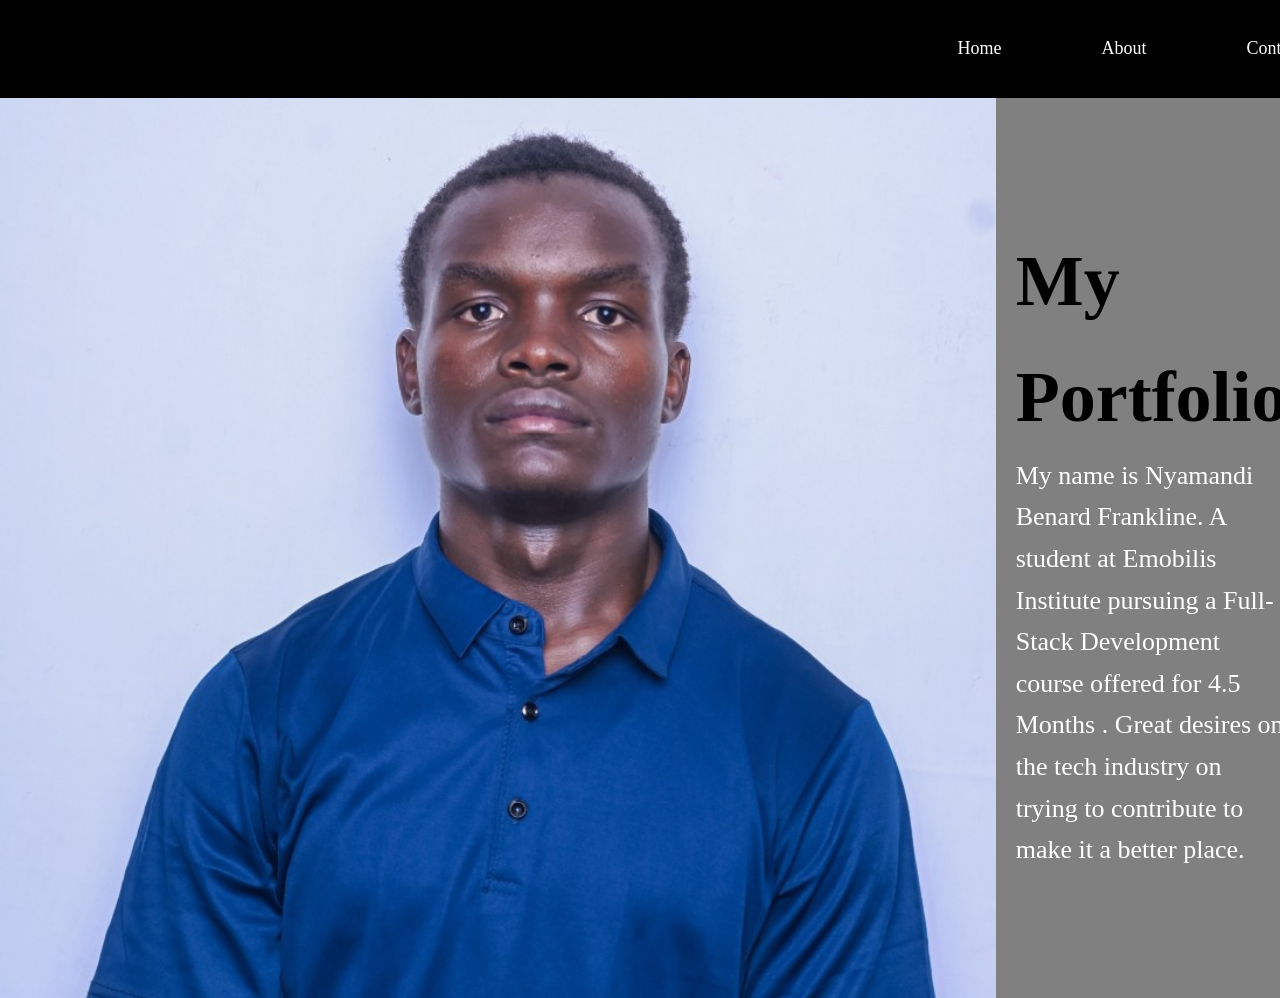
==== commit b44ca35e: "second commit" ====
--- a/index.html
+++ b/index.html
@@ -1,595 +1,38 @@
 <!DOCTYPE html>
 <html lang="en">
+<head>
+    <meta charset="UTF-8">
+    <meta name="viewport" content="width=device-width, initial-scale=1.0">
+    <title>Home</title>
+    <link rel="stylesheet" href="assets/css/style.css">
+</head>
+<body>
+    <div class="navbar">
+        <div class="brand">Nyamandi Benard</div>
+        <div class="navitem">
+            <ul class="navitems">
+                <li><a href="#">Home</a></li>
+               
+                <li><a href="about.html">About</a></li>
+                <li><a href="contact.html">Contact</a></li>
 
-<head>
-  <meta charset="utf-8">
-  <meta content="width=device-width, initial-scale=1.0" name="viewport">
-  <title>Mrwhiterosse</title>
-  <meta content="" name="description">
-  <meta content="" name="keywords">
+            </ul>
+        </div>
+    </div>
+    <div class="heropage">
 
-  <!-- Favicons -->
-  <link href="assets/img/favicon.png" rel="icon">
-  <link href="assets/img/apple-touch-icon.png" rel="apple-touch-icon">
+        <div class="heroimage">
+            <img src="assets/img/mepass(2).jpg" alt="frank">
 
-  <!-- Fonts -->
-  <link href="https://fonts.googleapis.com" rel="preconnect">
-  <link href="https://fonts.gstatic.com" rel="preconnect" crossorigin>
-  <link href="https://fonts.googleapis.com/css2?family=Roboto:ital,wght@0,100;0,300;0,400;0,500;0,700;0,900;1,100;1,300;1,400;1,500;1,700;1,900&family=Poppins:ital,wght@0,100;0,200;0,300;0,400;0,500;0,600;0,700;0,800;0,900;1,100;1,200;1,300;1,400;1,500;1,600;1,700;1,800;1,900&family=Raleway:ital,wght@0,100;0,200;0,300;0,400;0,500;0,600;0,700;0,800;0,900;1,100;1,200;1,300;1,400;1,500;1,600;1,700;1,800;1,900&display=swap" rel="stylesheet">
+            <div class="cont">
+                <h1>My <br> Portfolio</h1>
+               <p>My name is Nyamandi Benard Frankline. A student at Emobilis Institute pursuing a Full-Stack Development course offered for 4.5 Months . Great desires on the tech industry on trying to  contribute  to make it a better place.</p>
+            </div>
+        </div>
 
-  <!-- Vendor CSS Files -->
-  <link href="assets/vendor/bootstrap/css/bootstrap.min.css" rel="stylesheet">
-  <link href="assets/vendor/bootstrap-icons/bootstrap-icons.css" rel="stylesheet">
-  <link href="assets/vendor/aos/aos.css" rel="stylesheet">
-  <link href="assets/vendor/glightbox/css/glightbox.min.css" rel="stylesheet">
-  <link href="assets/vendor/swiper/swiper-bundle.min.css" rel="stylesheet">
-
-  <!-- Main CSS File -->
-  <link href="assets/css/main.css" rel="stylesheet">
-
-  <!-- =======================================================
-  * Template Name: iPortfolio
-  * Template URL: https://bootstrapmade.com/iportfolio-bootstrap-portfolio-websites-template/
-  * Updated: Jun 29 2024 with Bootstrap v5.3.3
-  * Author: BootstrapMade.com
-  * License: https://bootstrapmade.com/license/
-  ======================================================== -->
-</head>
-
-<body class="index-page">
-
-  <header id="header" class="header dark-background d-flex flex-column">
-    <i class="header-toggle d-xl-none bi bi-list"></i>
-
-    <div class="profile-img">
-      <img src="assets/img/Passportme.jpg" alt="" class="img-fluid rounded-circle">
+        
     </div>
 
-    <a href="index.html" class="logo d-flex align-items-center justify-content-center">
-      <!-- Uncomment the line below if you also wish to use an image logo -->
-      <!-- <img src="assets/img/logo.png" alt=""> -->
-      <h1 class="sitename">Nyamandi Benard</h1>
-    </a>
-
-    <div class="social-links text-center">
-      <a href="#" class="twitter"><i class="bi bi-twitter-x"></i></a>
-      <a href="#" class="facebook"><i class="bi bi-facebook"></i></a>
-      <a href="#" class="instagram"><i class="bi bi-instagram"></i></a>
-
-      <a href="#" class="linkedin"><i class="bi bi-linkedin"></i></a>
-    </div>
-
-    <nav id="navmenu" class="navmenu">
-      <ul>
-        <li><a href="#hero" class="active"><i class="bi bi-house navicon"></i>Home</a></li>
-        <li><a href="#about"><i class="bi bi-person navicon"></i> About</a></li>
-        <li><a href="#resume"><i class="bi bi-file-earmark-text navicon"></i> Resume</a></li>
-        <li><a href="#portfolio"><i class="bi bi-images navicon"></i> Portfolio</a></li>
-        <li><a href="#services"><i class="bi bi-hdd-stack navicon"></i> Services</a></li>
-        <li class="dropdown"><a href="#"><i class="bi bi-menu-button navicon"></i> <span>Dropdown</span> <i class="bi bi-chevron-down toggle-dropdown"></i></a>
-          <ul>
-            <li><a href="#">Dropdown 1</a></li>
-            <li class="dropdown"><a href="#"><span>Deep Dropdown</span> <i class="bi bi-chevron-down toggle-dropdown"></i></a>
-              <ul>
-                <li><a href="#">Deep Dropdown 1</a></li>
-                <li><a href="#">Deep Dropdown 2</a></li>
-                <li><a href="#">Deep Dropdown 3</a></li>
-                <li><a href="#">Deep Dropdown 4</a></li>
-                <li><a href="#">Deep Dropdown 5</a></li>
-              </ul>
-            </li>
-            <li><a href="#">Dropdown 2</a></li>
-            <li><a href="#">Dropdown 3</a></li>
-            <li><a href="#">Dropdown 4</a></li>
-          </ul>
-        </li>
-        <li><a href="#contact"><i class="bi bi-envelope navicon"></i> Contact</a></li>
-      </ul>
-    </nav>
-
-  </header>
-
-  <main class="main">
-
-    <!-- Hero Section -->
-    <section id="hero" class="hero section dark-background">
-
-      <img src="assets/img/Passportme.jpg" alt="" data-aos="fade-in" class="" style="background-position: center 20%;
-">
-
-      <div class="container" data-aos="fade-up" data-aos-delay="100">
-        <h2>Nyamandi Benard</h2>
-        <p>I'm <span class="typed" data-typed-items=", Developer, Freelancer, "></span><span class="typed-cursor typed-cursor--blink" aria-hidden="true"></span><span class="typed-cursor typed-cursor--blink" aria-hidden="true"></span></p>
-      </div>
-
-    </section><!-- /Hero Section -->
-
-    <!-- About Section -->
-    <section id="about" class="about section">
-
-      <!-- Section Title -->
-      <div class="container section-title" data-aos="fade-up">
-        <h2>About</h2>
-        <p> Reach both locally and through the internet  are provided . <br>Personal  built  sites and contact info .</p>
-      </div><!-- End Section Title -->
-
-      <div class="container" data-aos="fade-up" data-aos-delay="100">
-
-        <div class="row gy-4 justify-content-center">
-          <div class="col-lg-4">
-            <img src="assets/img/Passportme.jpg" class="img-fluid" alt="me" width="600" height="600">
-          </div>
-          <div class="col-lg-8 content">
-            <h2>Full-Stack Student  &amp; Web Developer.</h2>
-            <p class="fst-italic py-3">
-              Simple self and ways off   reach towards me.
-            </p>
-            <div class="row">
-              <div class="col-lg-6">
-                <ul>
-                  <li><i class="bi bi-chevron-right"></i> <strong>Birthday:</strong> <span>21 May 2007</span></li>
-                  <li><i class="bi bi-chevron-right"></i> <strong>Website:</strong> <span>www.whiterosse.com</span></li>
-                  <li><i class="bi bi-chevron-right"></i> <strong>Phone:</strong> <span>+254 115720630</span></li>
-                  <li><i class="bi bi-chevron-right"></i> <strong>City:</strong> <span>Centre, Katani</span></li>
-                </ul>
-              </div>
-              <div class="col-lg-6">
-                <ul>
-                  <li><i class="bi bi-chevron-right"></i> <strong>Age:</strong> <span>18</span></li>
-                  <li><i class="bi bi-chevron-right"></i> <strong>Short Course:</strong> <span>Certificate</span></li>
-                  <li><i class="bi bi-chevron-right"></i> <strong>Email:</strong> <span>benardfranklinenyamdi@gmail.com</span></li>
-                  <li><i class="bi bi-chevron-right"></i> <strong>Student:</strong> <span>Fulltime</span></li>
-                </ul>
-              </div>
-            </div>
-
-
-          </div>
-        </div>
-
-      </div>
-
-    </section><!-- /About Section -->
-
-
-
-    <!-- Skills Section -->
-    <section id="skills" class="skills section light-background">
-
-      <!-- Section Title -->
-      <div class="container section-title" data-aos="fade-up">
-        <h2>Skills</h2>
-        <p>Mastery of the  Coding Language</p>
-      </div><!-- End Section Title -->
-
-      <div class="container" data-aos="fade-up" data-aos-delay="100">
-
-        <div class="row skills-content skills-animation">
-
-          <div class="col-lg-6">
-
-            <div class="progress">
-              <span class="skill"><span>HTML</span> <i class="val">100%</i></span>
-              <div class="progress-bar-wrap">
-                <div class="progress-bar" role="progressbar" aria-valuenow="100" aria-valuemin="0" aria-valuemax="100"></div>
-              </div>
-            </div><!-- End Skills Item -->
-
-            <div class="progress">
-              <span class="skill"><span>CSS</span> <i class="val">90%</i></span>
-              <div class="progress-bar-wrap">
-                <div class="progress-bar" role="progressbar" aria-valuenow="90" aria-valuemin="0" aria-valuemax="100"></div>
-              </div>
-            </div><!-- End Skills Item -->
-
-            <div class="progress">
-              <span class="skill"><span>JavaScript</span> <i class="val">55%</i></span>
-              <div class="progress-bar-wrap">
-                <div class="progress-bar" role="progressbar" aria-valuenow="75" aria-valuemin="0" aria-valuemax="100"></div>
-              </div>
-            </div><!-- End Skills Item -->
-
-          </div>
-
-
-
-
-
-
-
-          </div>
-
-        </div>
-
-    </section><!-- /Skills Section -->
-
-    <!-- Resume Section -->
-    <section id="resume" class="resume section">
-
-      <!-- Section Title -->
-      <div class="container section-title" data-aos="fade-up">
-        <h2>Resume</h2>
-        <p> Education and the framework specialized in the full stack development.</p>
-      </div><!-- End Section Title -->
-
-      <div class="container">
-
-        <div class="row">
-
-          <div class="col-lg-6" data-aos="fade-up" data-aos-delay="100">
-            <h3 class="resume-title">Sumary</h3>
-
-            <div class="resume-item pb-0">
-              <h4>Nyamandi Benard</h4>
-              <p> <em>Front End Developer.</em> </p>
-              <ul>
-                <li>Centre , Katani</li>
-                <li>(+254) 72366552</li>
-                <li>benardfranklinenyamandi@gmail.com</li>
-              </ul>
-            </div><!-- Edn Resume Item -->
-
-            <h3 class="resume-title">Education</h3>
-            <div class="resume-item">
-              <h4>Full-Stack Development</h4>
-              <h5>January 2026 up to date</h5>
-              <p><em> Emobilis Institute of Technology, Westlands, Nairobi.</em></p>
-
-            </div><!-- Edn Resume Item -->
-
-
-
-
-
-
-
-          </div>
-
-        </div>
-
-      </div>
-
-    </section><!-- /Resume Section -->
-
-    <!-- Portfolio Section -->
-    <section id="portfolio" class="portfolio section light-background">
-
-      <!-- Section Title -->
-      <div class="container section-title" data-aos="fade-up">
-        <h2>Portfolio</h2>
-        <p>Apps  and  Product I have put all the energy and time up to date.  </p>
-      </div><!-- End Section Title -->
-
-      <div class="container">
-
-        <div class="isotope-layout" data-default-filter="*" data-layout="masonry" data-sort="original-order">
-
-          <ul class="portfolio-filters isotope-filters" data-aos="fade-up" data-aos-delay="100">
-            <li data-filter="*" class="filter-active">All</li>
-            <li data-filter=".filter-app">App</li>
-            <li data-filter=".filter-product">Product</li>
-
-          </ul><!-- End Portfolio Filters -->
-
-          <div class="row gy-4 isotope-container" data-aos="fade-up" data-aos-delay="200">
-
-            <div class="col-lg-4 col-md-6 portfolio-item isotope-item filter-app">
-              <div class="portfolio-content h-100">
-                <img src="assets/img/portfolio/app-1.jpg" class="img-fluid" alt="">
-                <div class="portfolio-info">
-                  <h4>App 1</h4>
-                  <p>Lorem ipsum, dolor sit amet consectetur</p>
-                  <a href="assets/img/portfolio/app-1.jpg" title="App 1" data-gallery="portfolio-gallery-app" class="glightbox preview-link"><i class="bi bi-zoom-in"></i></a>
-
-                </div>
-              </div>
-            </div><!-- End Portfolio Item -->
-
-
-
-
-
-
-            <div class="col-lg-4 col-md-6 portfolio-item isotope-item filter-app">
-              <div class="portfolio-content h-100">
-                <img src="assets/img/portfolio/app-2.jpg" class="img-fluid" alt="">
-                <div class="portfolio-info">
-                  <h4>App 2</h4>
-                  <p>Lorem ipsum, dolor sit amet consectetur</p>
-                  <a href="assets/img/portfolio/app-2.jpg" title="App 2" data-gallery="portfolio-gallery-app" class="glightbox preview-link"><i class="bi bi-zoom-in"></i></a>
-
-                </div>
-              </div>
-            </div><!-- End Portfolio Item -->
-
-
-
-
-
-
-
-            <div class="col-lg-4 col-md-6 portfolio-item isotope-item filter-product">
-              <div class="portfolio-content h-100">
-                <img src="assets/img/portfolio/product-3.jpg" class="img-fluid" alt="">
-                <div class="portfolio-info">
-                  <h4>Product 3</h4>
-                  <p>Lorem ipsum, dolor sit amet consectetur</p>
-                  <a href="assets/img/portfolio/product-3.jpg" title="Product 3" data-gallery="portfolio-gallery-product" class="glightbox preview-link"><i class="bi bi-zoom-in"></i></a>
-
-                </div>
-              </div>
-            </div><!-- End Portfolio Item -->
-
-
-
-
-          </div><!-- End Portfolio Container -->
-
-        </div>
-
-      </div>
-
-    </section><!-- /Portfolio Section -->
-
-    <!-- Services Section -->
-    <section id="services" class="services section">
-
-      <!-- Section Title -->
-      <div class="container section-title" data-aos="fade-up">
-        <h2>Services</h2>
-        <p>Contributions to the tech industry and my level best .</p>
-      </div><!-- End Section Title -->
-
-      <div class="container">
-
-        <div class="row gy-4">
-
-          <div class="col-lg-4 col-md-6 service-item d-flex" data-aos="fade-up" data-aos-delay="100">
-            <div class="icon flex-shrink-0"><i class="bi bi-briefcase"></i></div>
-            <div>
-              <h4 class="title"><a href="#" class="stretched-link">Front-end Developer</a></h4>
-              <p class="description">Happiness is the key of perfection in life . Contributed to The  <strong>eateer</strong> development in providing the hero page and login form the institution project.</p>
-            </div>
-          </div>
-          <!-- End Service Item -->
-
-          <div class="col-lg-4 col-md-6 service-item d-flex" data-aos="fade-up" data-aos-delay="200">
-            <div class="icon flex-shrink-0"><i class="bi bi-card-checklist"></i></div>
-            <div>
-              <h4 class="title"><a href="service-details.html" class="stretched-link">Current Positon</a></h4>
-              <p class="description">A full time student at Emobilis Institute pursuing Full-Stack Development</p>
-            </div>
-          </div><!-- End Service Item -->
-
-          <div class="col-lg-4 col-md-6 service-item d-flex" data-aos="fade-up" data-aos-delay="300">
-            <div class="icon flex-shrink-0"><i class="bi bi-bar-chart"></i></div>
-            <div>
-              <h4 class="title"><a href="service-details.html" class="stretched-link">Projects</a></h4>
-              <p class="description">Guidance of my mentor  <strong>MrKegode </strong> I have build strong </p>
-            </div>
-          </div><!-- End Service Item -->
-
-
-
-
-
-
-        </div>
-
-      </div>
-
-    </section><!-- /Services Section -->
-
-    <!-- Testimonials Section -->
-    <section id="testimonials" class="testimonials section light-background">
-
-      <!-- Section Title -->
-      <div class="container section-title" data-aos="fade-up">
-        <h2>Testimonials</h2>
-        <p>Views from mates , mentors and course mates</p>
-      </div><!-- End Section Title -->
-
-      <div class="container" data-aos="fade-up" data-aos-delay="100">
-
-        <div class="swiper init-swiper">
-          <script type="application/json" class="swiper-config">
-            {
-              "loop": true,
-              "speed": 600,
-              "autoplay": {
-                "delay": 5000
-              },
-              "slidesPerView": "auto",
-              "pagination": {
-                "el": ".swiper-pagination",
-                "type": "bullets",
-                "clickable": true
-              },
-              "breakpoints": {
-                "320": {
-                  "slidesPerView": 1,
-                  "spaceBetween": 40
-                },
-                "1200": {
-                  "slidesPerView": 3,
-                  "spaceBetween": 1
-                }
-              }
-            }
-          </script>
-          <div class="swiper-wrapper">
-
-            <div class="swiper-slide">
-              <div class="testimonial-item">
-                <p>
-                  <i class="bi bi-quote quote-icon-left"></i>
-                  <span>Honestly am really impressed and admires the skills and logic on how  he handles problems.</span>
-                  <i class="bi bi-quote quote-icon-right"></i>
-                </p>
-                <img src="assets/img/testimonials/testimonials-1.jpg" class="testimonial-img" alt="">
-                <h3>Omar Ronald</h3>
-                <h4>Course Mate</h4>
-              </div>
-            </div><!-- End testimonial item -->
-
-            <div class="swiper-slide">
-              <div class="testimonial-item">
-                <p>
-                  <i class="bi bi-quote quote-icon-left"></i>
-                  <span>Strong and up to the task.</span>
-                  <i class="bi bi-quote quote-icon-right"></i>
-                </p>
-                <img src="assets/img/testimonials/testimonials-2.jpg" class="testimonial-img" alt="">
-                <h3>Kegode Felix</h3>
-                <h4>Mentor</h4>
-              </div>
-            </div><!-- End testimonial item -->
-
-            <div class="swiper-slide">
-              <div class="testimonial-item">
-                <p>
-                  <i class="bi bi-quote quote-icon-left"></i>
-                  <span>Supportive and a dedicated mate</span>
-                  <i class="bi bi-quote quote-icon-right"></i>
-                </p>
-                <img src="assets/img/testimonials/testimonials-3.jpg" class="testimonial-img" alt="">
-                <h3>Migos Gordon</h3>
-                <h4>Developer </h4>
-              </div>
-            </div><!-- End testimonial item -->
-
-
-          </div>
-          <div class="swiper-pagination"></div>
-        </div>
-
-      </div>
-
-    </section><!-- /Testimonials Section -->
-
-    <!-- Contact Section -->
-    <section id="contact" class="contact section">
-
-      <!-- Section Title -->
-      <div class="container section-title" data-aos="fade-up">
-        <h2>Contact</h2>
-        <p>I am open to all people views and ready to give assitance to my level best.</p>
-      </div><!-- End Section Title -->
-
-      <div class="container" data-aos="fade-up" data-aos-delay="100">
-
-        <div class="row gy-4">
-
-          <div class="col-lg-5">
-
-            <div class="info-wrap">
-              <div class="info-item d-flex" data-aos="fade-up" data-aos-delay="200">
-                <i class="bi bi-geo-alt flex-shrink-0"></i>
-                <div>
-                  <h3>Address</h3>
-                  <p>Centre, Katani</p>
-                </div>
-              </div><!-- End Info Item -->
-
-              <div class="info-item d-flex" data-aos="fade-up" data-aos-delay="300">
-                <i class="bi bi-telephone flex-shrink-0"></i>
-                <div>
-                  <h3>Call Us</h3>
-                  <p>+254 115720630</p>
-                </div>
-              </div><!-- End Info Item -->
-
-              <div class="info-item d-flex" data-aos="fade-up" data-aos-delay="400">
-                <i class="bi bi-envelope flex-shrink-0"></i>
-                <div>
-                  <h3>Email Us</h3>
-                  <p>benardfranklinenyamandi@gmail.com</p>
-                </div>
-              </div><!-- End Info Item -->
-              <iframe src="https://www.google.com/maps/embed?pb=!1m18!1m12!1m3!1d3988.7222783820353!2d36.98055411105467!3d-1.3430265656113454!2m3!1f0!2f0!3f0!3m2!1i1024!2i768!4f13.1!3m3!1m2!1s0x182f729c799af10b%3A0x53d259d4d7d96aa5!2sOryx%20Petrol%20Station%2C%20Katani!5e0!3m2!1sen!2ske!4v1769763181382!5m2!1sen!2ske" width="450" height="450" style="border:0;" allowfullscreen="" loading="lazy" referrerpolicy="no-referrer-when-downgrade"></iframe>
-
-
-            </div>
-          </div>
-
-          <div class="col-lg-7">
-            <form action="forms/contact.php" method="post" class="php-email-form" data-aos="fade-up" data-aos-delay="200">
-              <div class="row gy-4">
-
-                <div class="col-md-6">
-                  <label for="name-field" class="pb-2">Your Name</label>
-                  <input type="text" name="name" id="name-field" class="form-control" required="">
-                </div>
-
-                <div class="col-md-6">
-                  <label for="email-field" class="pb-2">Your Email</label>
-                  <input type="email" class="form-control" name="email" id="email-field" required="">
-                </div>
-
-                <div class="col-md-12">
-                  <label for="subject-field" class="pb-2">Subject</label>
-                  <input type="text" class="form-control" name="subject" id="subject-field" required="">
-                </div>
-
-                <div class="col-md-12">
-                  <label for="message-field" class="pb-2">Message</label>
-                  <textarea class="form-control" name="message" rows="10" id="message-field" required=""></textarea>
-                </div>
-
-                <div class="col-md-12 text-center">
-                  <div class="loading">Loading</div>
-                  <div class="error-message"></div>
-                  <div class="sent-message">Your message has been sent. Thank you!</div>
-
-                  <button type="submit">Send Message</button>
-                </div>
-
-              </div>
-            </form>
-          </div><!-- End Contact Form -->
-
-        </div>
-
-      </div>
-
-    </section><!-- /Contact Section -->
-
-  </main>
-
-  <footer id="footer" class="footer position-relative light-background">
-
-    <div class="container">
-      <div class="copyright text-center ">
-        <p>© <span>Copyright</span> <strong class="px-1 sitename">iPortfolio</strong> <span>All Rights Reserved</span></p>
-      </div>
-      <div class="credits">
-        Designed by <a href="#">Nyamandi</a> | <a href="#">Mrwhiterosse DevTool</a>
-      </div>
-    </div>
-
-  </footer>
-
-
-  <a href="#" id="scroll-top" class="scroll-top d-flex align-items-center justify-content-center"><i class="bi bi-arrow-up-short"></i></a>
-
-
-  <div id="preloader"></div>
-
-
-  <script src="assets/vendor/bootstrap/js/bootstrap.bundle.min.js"></script>
-  <script src="assets/vendor/php-email-form/validate.js"></script>
-  <script src="assets/vendor/aos/aos.js"></script>
-  <script src="assets/vendor/typed.js/typed.umd.js"></script>
-  <script src="assets/vendor/purecounter/purecounter_vanilla.js"></script>
-  <script src="assets/vendor/waypoints/noframework.waypoints.js"></script>
-  <script src="assets/vendor/glightbox/js/glightbox.min.js"></script>
-  <script src="assets/vendor/imagesloaded/imagesloaded.pkgd.min.js"></script>
-  <script src="assets/vendor/isotope-layout/isotope.pkgd.min.js"></script>
-  <script src="assets/vendor/swiper/swiper-bundle.min.js"></script>
-
-
-  <script src="assets/js/main.js"></script>
-
+    
 </body>
-
 </html>
--- a/assets/css/style.css
+++ b/assets/css/style.css
@@ -0,0 +1,243 @@
+*{
+    padding: 0;
+    margin: 0;
+    box-sizing: border-box;
+    font-family: Georgia, 'Times New Roman', Times, serif;
+}
+.navbar{
+    display: flex;
+    align-items: center;
+    justify-content: center;
+    background:black;
+    padding: 20px 42px;
+    
+}
+body{
+    background-color:grey;
+    font-family: system-ui, -apple-system, BlinkMacSystemFont, sans-serif;
+    line-height: 1.6;
+    color: #222;
+    
+}
+.navbar .brand{
+    font-size: 18px;
+    font-weight: bolder;
+    color: white;
+    margin-right: 1000px;
+    
+}
+.navitems{
+    list-style: none;
+    display: flex;
+    align-items: center;
+    justify-content: center;
+    
+}
+.navitems li a{
+    text-decoration: none;
+    font-size: 18px;
+    color: white;
+    margin-right: 100px;
+}
+.heroimage{
+    display: flex;
+    align-items: center;
+    gap: 20px;
+    
+
+}
+img{
+    min-height: 100vh;
+}
+.cont h1{
+    font-size:72px;
+    font-weight: bolder;
+    color:black;
+    
+}
+.cont p{
+    font-size:26px;
+    font-weight: normal;
+    color: white;
+
+}
+.about .title{
+    
+    padding: 24px 42px;
+    
+
+}
+.title h2{
+    text-align: center;
+    text-decoration: underline;
+    font-size: 62px;
+    margin-bottom: 25px;
+}
+
+.container{
+    display:flex;
+    align-items: center;
+    gap: 50px;
+}
+.content h2{
+    font-size: 42px;
+    margin-bottom: 25px;
+    text-decoration: underline;
+}
+.content p{
+    font-size: 26px;
+    margin-bottom: 25px;
+    color: white;
+}
+.container img{
+    padding: 24px 42px;
+    min-height: 100vh;
+}
+.list{
+    list-style: none;
+    
+}
+.list li{
+    margin-bottom: 10px;
+    font-size: 18px;
+}
+.contacttitle{
+    
+    text-align: center;
+    text-decoration: underline;
+    font-size: 62px;
+    margin-bottom: 25px;
+}
+.contact{
+    display:flex;
+    justify-content: center;
+    align-items: center;
+    gap: 50px;
+}
+.contactform{
+    min-height: 75vh;
+    
+}
+.contactinfo{
+    padding:24px 42px;
+    background: beige;
+    
+}
+.contactinfo .address{
+    margin-bottom: 15px;
+    font-size: 26px;
+}
+.contactinfo .call{
+    margin-bottom: 15px;
+    font-size: 26px;
+}
+.contactinfo .email{
+    font-size: 26px;
+    margin-bottom: 15px;
+}
+.contactform{
+    background: beige;
+    padding: 24px 42px;
+}
+.forminfo .name{
+    margin-bottom: 45px;
+}
+.forminfo .email{
+    margin-bottom: 45px;
+}
+.forminfo .subject{
+    margin-bottom: 42px;
+}
+.forminfo .message{
+    margin-bottom: 45px;
+}
+.forminfo .button{
+    text-align: center;
+}
+.name label{
+    font-size: 25px;
+}
+.name input{
+    color:white;
+    font-size: 25px;
+    border: none;
+}
+.email label{
+    font-size: 25px;
+}
+.email input{
+    color:white;
+    font-size: 25px;
+    border: none;
+}
+.subject label{
+    font-size: 25px;
+}
+.subject input{
+    color:white;
+    font-size: 25px;
+    border: none;
+}
+.message label{
+    font-size:25px;
+}
+.message input{
+    color:white;
+    font-size: 25px;
+    border: none;
+    width: 75%;
+    height: 75%;
+}
+.button button{
+    padding:15px;
+    background: blue;
+    border: none;
+    color: black;
+    border-radius: 25px;
+    font-size: 25px;
+    cursor: pointer;
+    transition:  all 0.3s  ease;
+}
+.button button:hover{
+    background: lightgray;
+}
+@media (max-width: 768px) {
+
+    .navbar {
+        flex-direction: column;
+        gap: 10px;
+        text-align: center;
+    }
+
+    .heroimage {
+        flex-direction: column;
+        text-align: center;
+    }
+
+    .cont h1 {
+        font-size: 36px;
+    }
+}
+@media (max-width: 480px) {
+
+    .navbar {
+        padding: 15px 20px;
+    }
+
+    .navitems {
+        flex-direction: column;
+        gap: 10px;
+    }
+
+    .heropage {
+        padding: 40px 20px;
+    }
+
+    .cont h1 {
+        font-size: 28px;
+    }
+
+    .cont p {
+        font-size: 14px;
+    }
+}
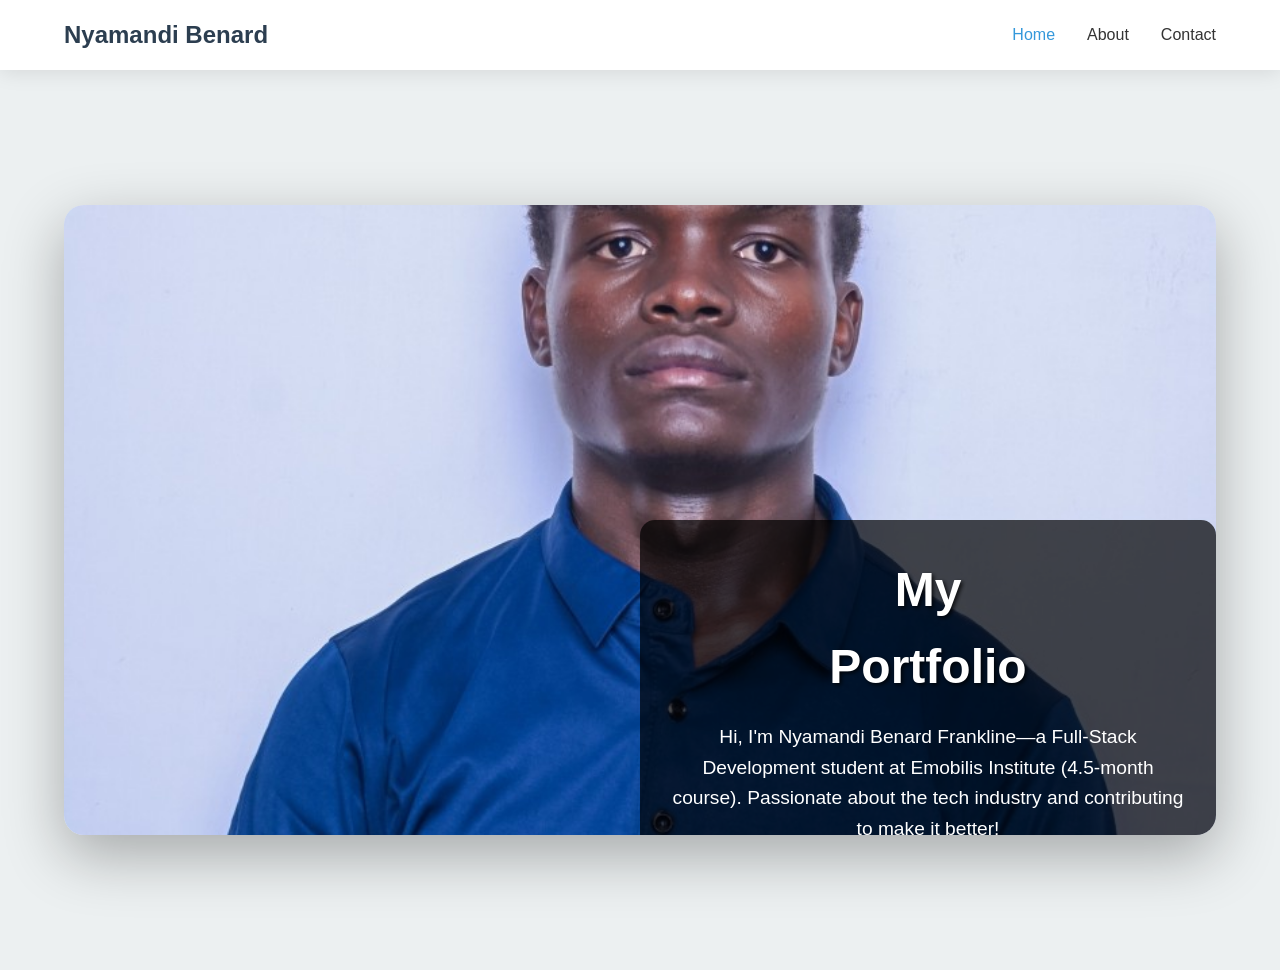
==== commit cc17c8f7: "third" ====
--- a/index.html
+++ b/index.html
@@ -3,36 +3,28 @@
 <head>
     <meta charset="UTF-8">
     <meta name="viewport" content="width=device-width, initial-scale=1.0">
-    <title>Home</title>
+    <title>Portfolio - Nyamandi Benard</title>
     <link rel="stylesheet" href="assets/css/style.css">
 </head>
 <body>
-    <div class="navbar">
+    <nav class="navbar">
         <div class="brand">Nyamandi Benard</div>
-        <div class="navitem">
-            <ul class="navitems">
-                <li><a href="#">Home</a></li>
-               
-                <li><a href="about.html">About</a></li>
-                <li><a href="contact.html">Contact</a></li>
+        <ul class="navitems">
+            <li><a href="index.html" class="active">Home</a></li>
+            <li><a href="about.html">About</a></li>
+            <li><a href="contact.html">Contact</a></li>
+        </ul>
+    </nav>
 
-            </ul>
-        </div>
-    </div>
-    <div class="heropage">
-
+    <section class="heropage" aria-labelledby="hero-title">
         <div class="heroimage">
-            <img src="assets/img/mepass(2).jpg" alt="frank">
+            <img src="assets/img/mepass(2).jpg" alt="Nyamandi Benard, Full-Stack Developer" loading="lazy">
 
             <div class="cont">
-                <h1>My <br> Portfolio</h1>
-               <p>My name is Nyamandi Benard Frankline. A student at Emobilis Institute pursuing a Full-Stack Development course offered for 4.5 Months . Great desires on the tech industry on trying to  contribute  to make it a better place.</p>
+                <h1 id="hero-title">My <br> Portfolio</h1>
+                <p>Hi, I'm Nyamandi Benard Frankline—a Full-Stack Development student at Emobilis Institute (4.5-month course). Passionate about the tech industry and contributing to make it better!</p>
             </div>
         </div>
-
-        
-    </div>
-
-    
+    </section>
 </body>
-</html>+</html>
--- a/assets/css/style.css
+++ b/assets/css/style.css
@@ -1,243 +1,258 @@
-*{
+
+* {
+    margin: 0;
     padding: 0;
-    margin: 0;
     box-sizing: border-box;
-    font-family: Georgia, 'Times New Roman', Times, serif;
-}
-.navbar{
+}
+
+body {
+    font-family: 'Segoe UI', Tahoma, Geneva, Verdana, sans-serif;
+    line-height: 1.6;
+    color: #333;
+    background: #f8f9fa;
+}
+
+h1, h2, h3 { font-weight: 600; }
+
+
+.navbar {
+    position: sticky;
+    top: 0;
+    background: rgba(255, 255, 255, 0.95);
+    backdrop-filter: blur(10px);
+    padding: 1rem 5%;
+    display: flex;
+    justify-content: space-between;
+    align-items: center;
+    box-shadow: 0 2px 20px rgba(0,0,0,0.1);
+    z-index: 1000;
+}
+
+.brand {
+    font-size: 1.5rem;
+    font-weight: 700;
+    color: #2c3e50;
+}
+
+.navitems {
+    display: flex;
+    list-style: none;
+    gap: 2rem;
+}
+
+.navitems a {
+    text-decoration: none;
+    color: #333;
+    font-weight: 500;
+    transition: color 0.3s ease;
+}
+
+.navitems a:hover,
+.navitems a.active {
+    color: #3498db;
+}
+
+@media (max-width: 768px) {
+    .navbar {
+        padding: 1rem 2rem;
+        flex-direction: column;
+        gap: 1rem;
+    }
+
+    .navitems {
+        gap: 1rem;
+    }
+}
+.title, .contacttitle {
+    text-align: center;
+    padding: 4rem 5% 2rem;
+    background: linear-gradient(135deg, #667eea 0%, #764ba2 100%);
+    color: white;
+}
+
+.title h1, .title h2, .contacttitle h1 { margin: 0; font-size: 2.5rem; }
+
+/* Home Hero */
+.heropage {
+    min-height: 100vh;
     display: flex;
     align-items: center;
     justify-content: center;
-    background:black;
-    padding: 20px 42px;
-    
-}
-body{
-    background-color:grey;
-    font-family: system-ui, -apple-system, BlinkMacSystemFont, sans-serif;
-    line-height: 1.6;
-    color: #222;
-    
-}
-.navbar .brand{
-    font-size: 18px;
-    font-weight: bolder;
+    background: #ecf0f1;
+}
+
+.heroimage {
+    position: relative;
+    width: 90%;
+    max-width: 1200px;
+    height: 70vh;
+    border-radius: 20px;
+    overflow: hidden;
+    box-shadow: 0 20px 60px rgba(0,0,0,0.3);
+}
+
+.heroimage img {
+    width: 100%;
+    height: 100%;
+    object-fit: cover;
+}
+
+.cont {
+    position: absolute;
+    top: 50%;
+    left: 50%;
+    transform: translate(-50%, -50%);
+    background: rgba(0,0,0,0.7);
+    padding: 2rem;
+    border-radius: 15px;
     color: white;
-    margin-right: 1000px;
-    
-}
-.navitems{
+    text-align: center;
+    max-width: 80%;
+}
+
+.cont h1 { font-size: 3rem; margin-bottom: 1rem; text-shadow: 2px 2px 4px rgba(0,0,0,0.8); }
+.cont p { font-size: 1.2rem; margin: 0; }
+
+@media (max-width: 768px) {
+    .cont h1 { font-size: 2rem; }
+    .heroimage { height: 60vh; }
+}
+
+/* About Page */
+.about { padding: 2rem 5%; }
+
+.container {
+    display: grid;
+    grid-template-columns: 1fr 1fr;
+    gap: 4rem;
+    max-width: 1200px;
+    margin: 0 auto;
+    align-items: center;
+}
+
+.container img {
+    width: 100%;
+    height: 400px;
+    object-fit: cover;
+    border-radius: 20px;
+    box-shadow: 0 15px 40px rgba(0,0,0,0.2);
+}
+
+.content h2 { font-size: 2rem; margin-bottom: 1rem; color: #2c3e50; }
+.content p { font-size: 1.1rem; margin-bottom: 2rem; color: #666; }
+
+.list {
     list-style: none;
-    display: flex;
-    align-items: center;
-    justify-content: center;
-    
-}
-.navitems li a{
-    text-decoration: none;
-    font-size: 18px;
+}
+
+.list li {
+    margin-bottom: 1rem;
+    font-size: 1.1rem;
+}
+
+.list strong { color: #3498db; min-width: 120px; display: inline-block; }
+
+@media (max-width: 768px) {
+    .container { grid-template-columns: 1fr; text-align: center; gap: 2rem; }
+}
+
+/* Contact Page */
+.contact {
+    display: grid;
+    grid-template-columns: 1fr 1fr;
+    gap: 4rem;
+    max-width: 1200px;
+    margin: 0 auto 4rem;
+    padding: 0 5%;
+}
+
+.contactinfo { display: flex; flex-direction: column; gap: 2rem; }
+
+.contact-item {
+    background: white;
+    padding: 2rem;
+    border-radius: 15px;
+    box-shadow: 0 10px 30px rgba(0,0,0,0.1);
+}
+
+.contact-item h3 {
+    color: #2c3e50;
+    margin-bottom: 1rem;
+    display: flex;
+    align-items: center;
+    gap: 0.5rem;
+}
+
+.contact-item p { font-size: 1.1rem; color: #666; margin: 0; }
+
+.map {
+    width: 100%;
+    height: 250px;
+    border: 0;
+    border-radius: 10px;
+    margin-top: 1rem;
+}
+
+.contactform form {
+    background: white;
+    padding: 2.5rem;
+    border-radius: 20px;
+    box-shadow: 0 15px 40px rgba(0,0,0,0.1);
+}
+
+.form-row { display: grid; grid-template-columns: 1fr 1fr; gap: 1.5rem; margin-bottom: 1.5rem; }
+
+.form-group {
+    display: flex;
+    flex-direction: column;
+}
+
+.form-group label {
+    margin-bottom: 0.5rem;
+    font-weight: 600;
+    color: #2c3e50;
+}
+
+.form-group input,
+.form-group textarea {
+    padding: 1rem;
+    border: 2px solid #e1e5e9;
+    border-radius: 10px;
+    font-size: 1rem;
+    transition: border-color 0.3s ease;
+}
+
+.form-group input:focus,
+.form-group textarea:focus {
+    outline: none;
+    border-color: #3498db;
+}
+
+.btn {
+    background: linear-gradient(135deg, #3498db, #2980b9);
     color: white;
-    margin-right: 100px;
-}
-.heroimage{
-    display: flex;
-    align-items: center;
-    gap: 20px;
-    
-
-}
-img{
-    min-height: 100vh;
-}
-.cont h1{
-    font-size:72px;
-    font-weight: bolder;
-    color:black;
-    
-}
-.cont p{
-    font-size:26px;
-    font-weight: normal;
-    color: white;
-
-}
-.about .title{
-    
-    padding: 24px 42px;
-    
-
-}
-.title h2{
-    text-align: center;
-    text-decoration: underline;
-    font-size: 62px;
-    margin-bottom: 25px;
-}
-
-.container{
-    display:flex;
-    align-items: center;
-    gap: 50px;
-}
-.content h2{
-    font-size: 42px;
-    margin-bottom: 25px;
-    text-decoration: underline;
-}
-.content p{
-    font-size: 26px;
-    margin-bottom: 25px;
-    color: white;
-}
-.container img{
-    padding: 24px 42px;
-    min-height: 100vh;
-}
-.list{
-    list-style: none;
-    
-}
-.list li{
-    margin-bottom: 10px;
-    font-size: 18px;
-}
-.contacttitle{
-    
-    text-align: center;
-    text-decoration: underline;
-    font-size: 62px;
-    margin-bottom: 25px;
-}
-.contact{
-    display:flex;
-    justify-content: center;
-    align-items: center;
-    gap: 50px;
-}
-.contactform{
-    min-height: 75vh;
-    
-}
-.contactinfo{
-    padding:24px 42px;
-    background: beige;
-    
-}
-.contactinfo .address{
-    margin-bottom: 15px;
-    font-size: 26px;
-}
-.contactinfo .call{
-    margin-bottom: 15px;
-    font-size: 26px;
-}
-.contactinfo .email{
-    font-size: 26px;
-    margin-bottom: 15px;
-}
-.contactform{
-    background: beige;
-    padding: 24px 42px;
-}
-.forminfo .name{
-    margin-bottom: 45px;
-}
-.forminfo .email{
-    margin-bottom: 45px;
-}
-.forminfo .subject{
-    margin-bottom: 42px;
-}
-.forminfo .message{
-    margin-bottom: 45px;
-}
-.forminfo .button{
-    text-align: center;
-}
-.name label{
-    font-size: 25px;
-}
-.name input{
-    color:white;
-    font-size: 25px;
     border: none;
-}
-.email label{
-    font-size: 25px;
-}
-.email input{
-    color:white;
-    font-size: 25px;
-    border: none;
-}
-.subject label{
-    font-size: 25px;
-}
-.subject input{
-    color:white;
-    font-size: 25px;
-    border: none;
-}
-.message label{
-    font-size:25px;
-}
-.message input{
-    color:white;
-    font-size: 25px;
-    border: none;
-    width: 75%;
-    height: 75%;
-}
-.button button{
-    padding:15px;
-    background: blue;
-    border: none;
-    color: black;
-    border-radius: 25px;
-    font-size: 25px;
+    padding: 1rem 2.5rem;
+    border-radius: 50px;
+    font-size: 1.1rem;
+    font-weight: 600;
     cursor: pointer;
-    transition:  all 0.3s  ease;
-}
-.button button:hover{
-    background: lightgray;
-}
-@media (max-width: 768px) {
-
-    .navbar {
-        flex-direction: column;
-        gap: 10px;
-        text-align: center;
-    }
-
-    .heroimage {
-        flex-direction: column;
-        text-align: center;
-    }
-
-    .cont h1 {
-        font-size: 36px;
-    }
-}
-@media (max-width: 480px) {
-
-    .navbar {
-        padding: 15px 20px;
-    }
-
-    .navitems {
-        flex-direction: column;
-        gap: 10px;
-    }
-
-    .heropage {
-        padding: 40px 20px;
-    }
-
-    .cont h1 {
-        font-size: 28px;
-    }
-
-    .cont p {
-        font-size: 14px;
-    }
-}
+    transition: transform 0.3s ease;
+    width: 100%;
+}
+
+.btn:hover { transform: translateY(-2px); box-shadow: 0 10px 25px rgba(52, 152, 219, 0.4); }
+
+@media (max-width: 768px) {
+    .contact { grid-template-columns: 1fr; gap: 2rem; }
+    .form-row { grid-template-columns: 1fr; }
+    .map { height: 200px; }
+}
+
+/* Animations */
+@keyframes fadeInUp {
+    from { opacity: 0; transform: translateY(30px); }
+    to { opacity: 1; transform: translateY(0); }
+}
+
+.contact-item, .content, .cont { animation: fadeInUp 0.8s ease forwards; }
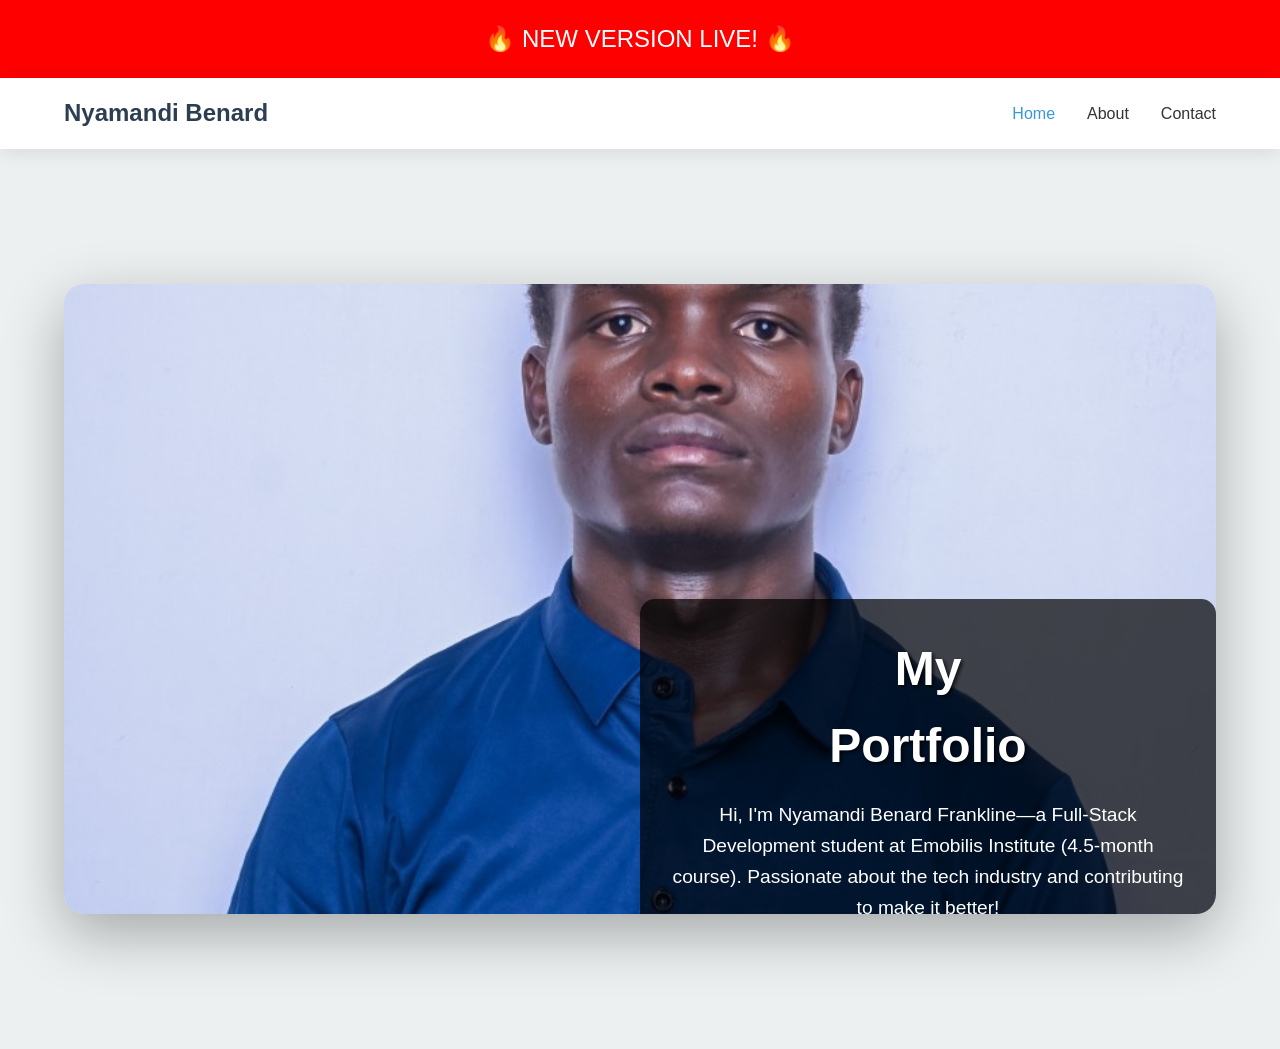
==== commit 0c35eba2: "Update index.html" ====
--- a/index.html
+++ b/index.html
@@ -7,6 +7,8 @@
     <link rel="stylesheet" href="assets/css/style.css">
 </head>
 <body>
+    <div style="background: red; color: white; padding: 20px; text-align: center; font-size: 24px;">🔥 NEW VERSION LIVE! 🔥</div>
+
     <nav class="navbar">
         <div class="brand">Nyamandi Benard</div>
         <ul class="navitems">
--- a/assets/css/style.css
+++ b/assets/css/style.css
@@ -1,4 +1,3 @@
-
 * {
     margin: 0;
     padding: 0;
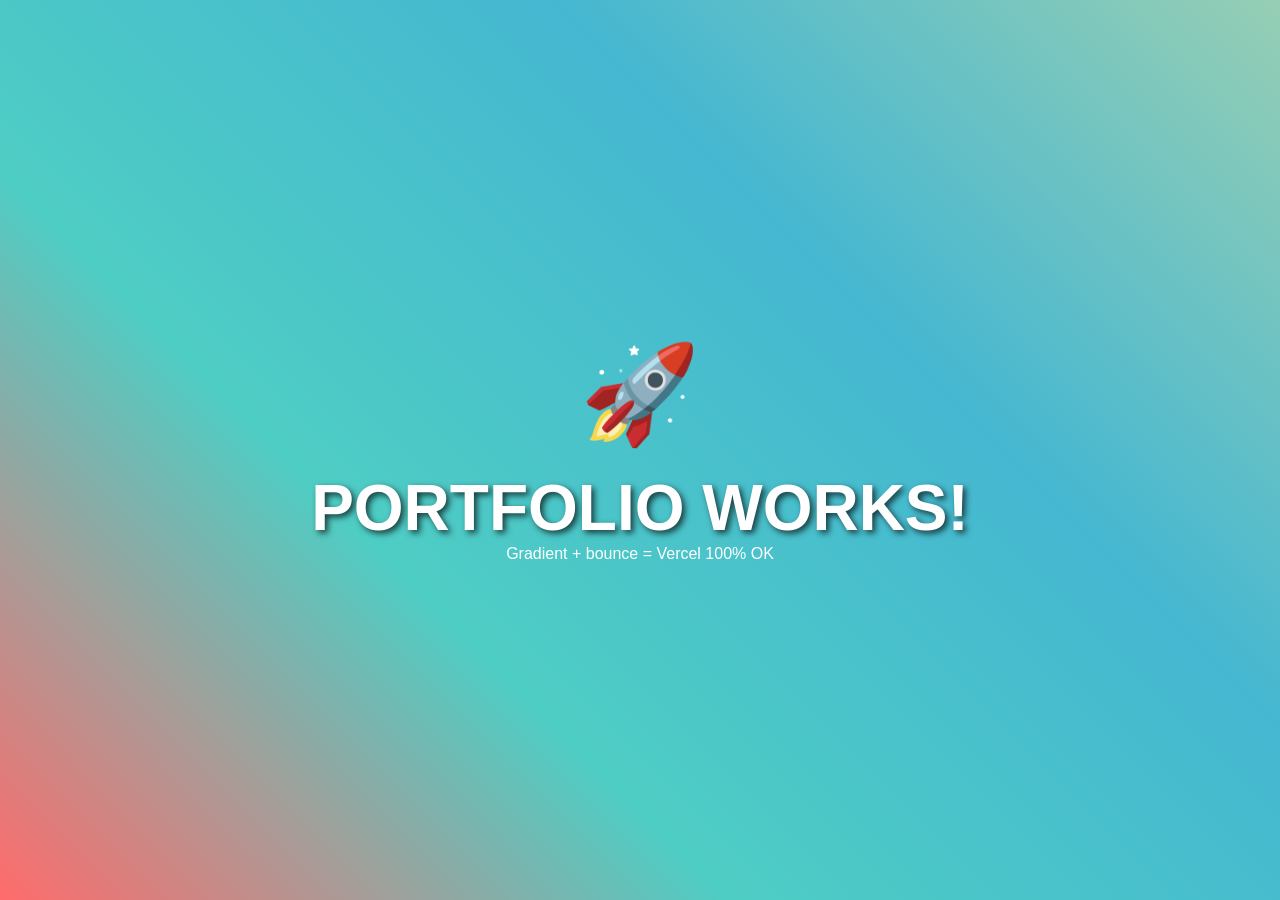
==== commit 6c24743a: "Update index.html" ====
--- a/index.html
+++ b/index.html
@@ -1,32 +1,37 @@
 <!DOCTYPE html>
-<html lang="en">
+<html>
 <head>
-    <meta charset="UTF-8">
-    <meta name="viewport" content="width=device-width, initial-scale=1.0">
-    <title>Portfolio - Nyamandi Benard</title>
-    <link rel="stylesheet" href="assets/css/style.css">
+    <title>TEST - Nyamandi Portfolio</title>
+    <style>
+        * { margin: 0; padding: 0; box-sizing: border-box; }
+        body { 
+            background: linear-gradient(45deg, #ff6b6b, #4ecdc4, #45b7d1, #96ceb4) !important;
+            font-family: Arial; 
+            height: 100vh; 
+            display: flex; 
+            align-items: center; 
+            justify-content: center;
+            color: white;
+            text-align: center;
+        }
+        h1 { 
+            font-size: 4rem; 
+            text-shadow: 3px 3px 6px rgba(0,0,0,0.7);
+            animation: bounce 2s infinite;
+        }
+        @keyframes bounce {
+            0%, 20%, 50%, 80%, 100% { transform: translateY(0); }
+            40% { transform: translateY(-20px); }
+            60% { transform: translateY(-10px); }
+        }
+        .rocket { font-size: 6rem; margin-bottom: 20px; }
+    </style>
 </head>
 <body>
-    <div style="background: red; color: white; padding: 20px; text-align: center; font-size: 24px;">🔥 NEW VERSION LIVE! 🔥</div>
-
-    <nav class="navbar">
-        <div class="brand">Nyamandi Benard</div>
-        <ul class="navitems">
-            <li><a href="index.html" class="active">Home</a></li>
-            <li><a href="about.html">About</a></li>
-            <li><a href="contact.html">Contact</a></li>
-        </ul>
-    </nav>
-
-    <section class="heropage" aria-labelledby="hero-title">
-        <div class="heroimage">
-            <img src="assets/img/mepass(2).jpg" alt="Nyamandi Benard, Full-Stack Developer" loading="lazy">
-
-            <div class="cont">
-                <h1 id="hero-title">My <br> Portfolio</h1>
-                <p>Hi, I'm Nyamandi Benard Frankline—a Full-Stack Development student at Emobilis Institute (4.5-month course). Passionate about the tech industry and contributing to make it better!</p>
-            </div>
-        </div>
-    </section>
+    <div>
+        <div class="rocket">🚀</div>
+        <h1>PORTFOLIO WORKS!</h1>
+        <p>Gradient + bounce = Vercel 100% OK</p>
+    </div>
 </body>
 </html>
